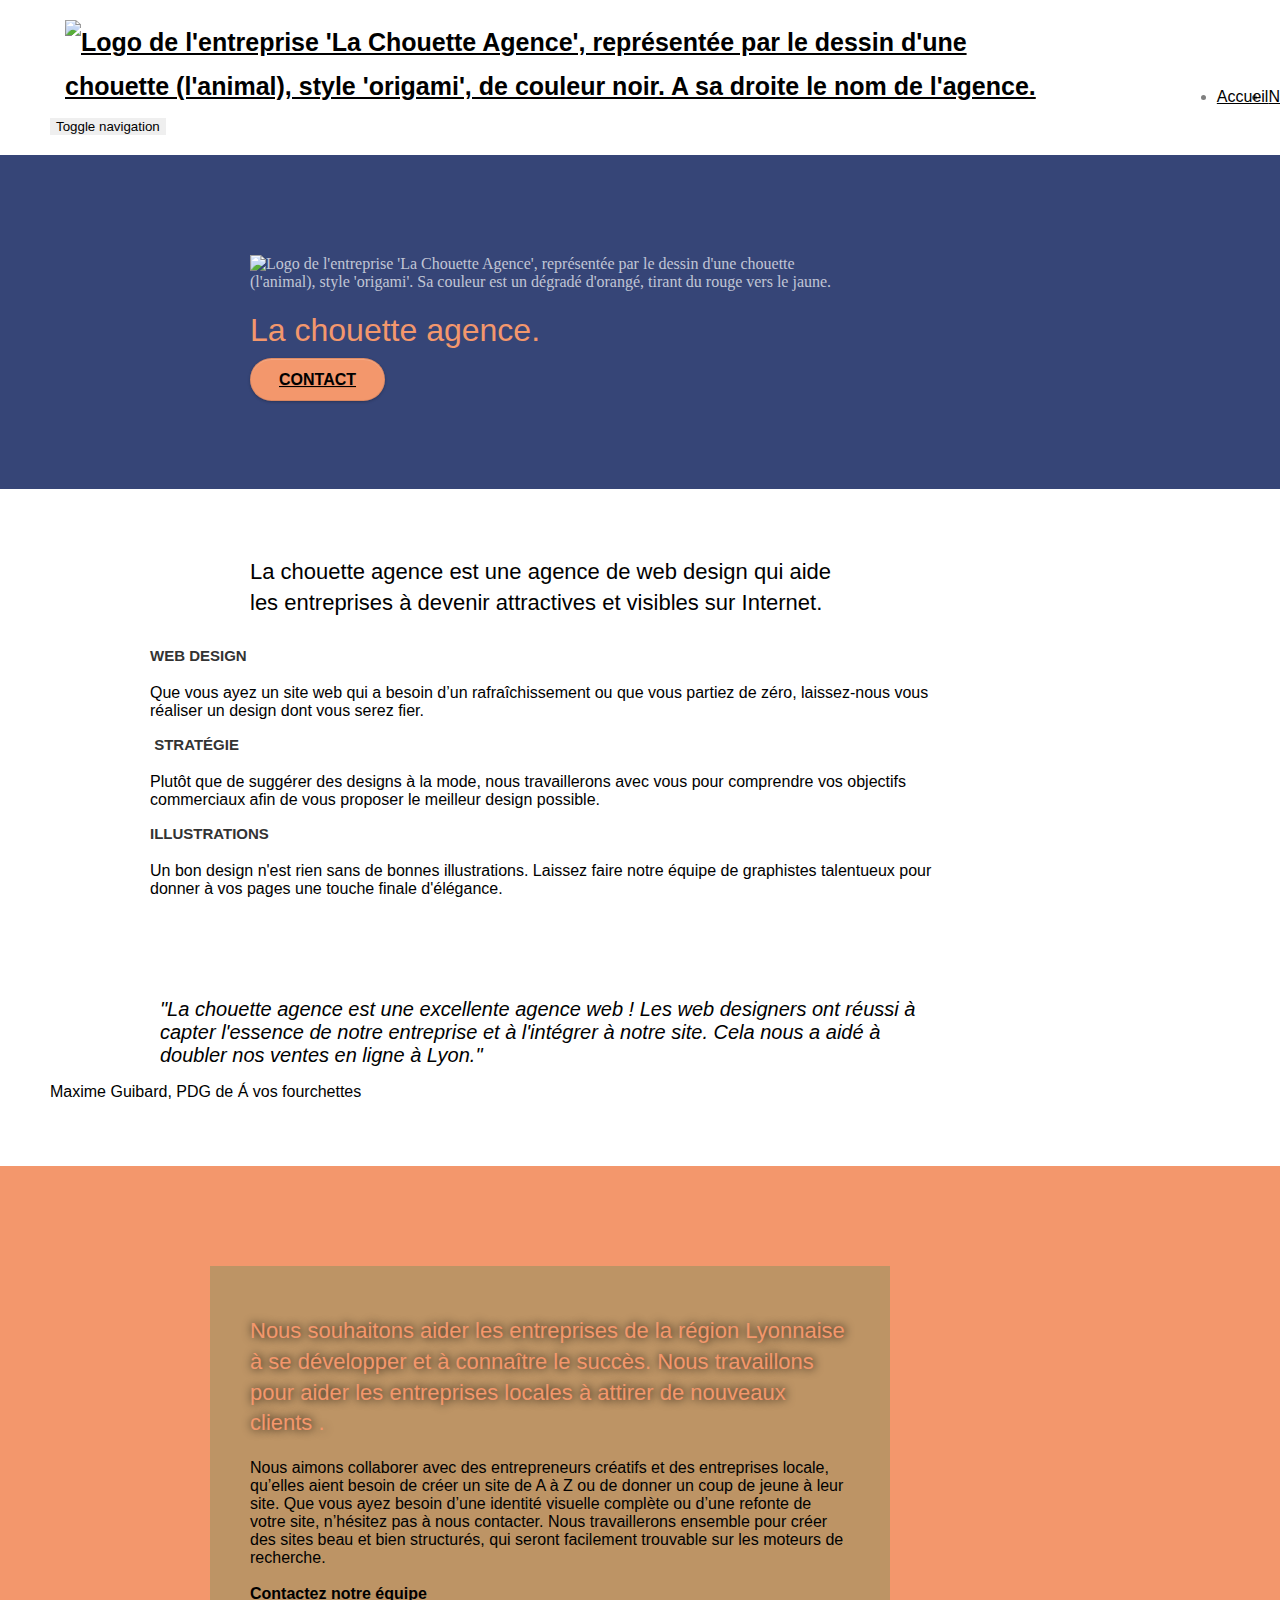
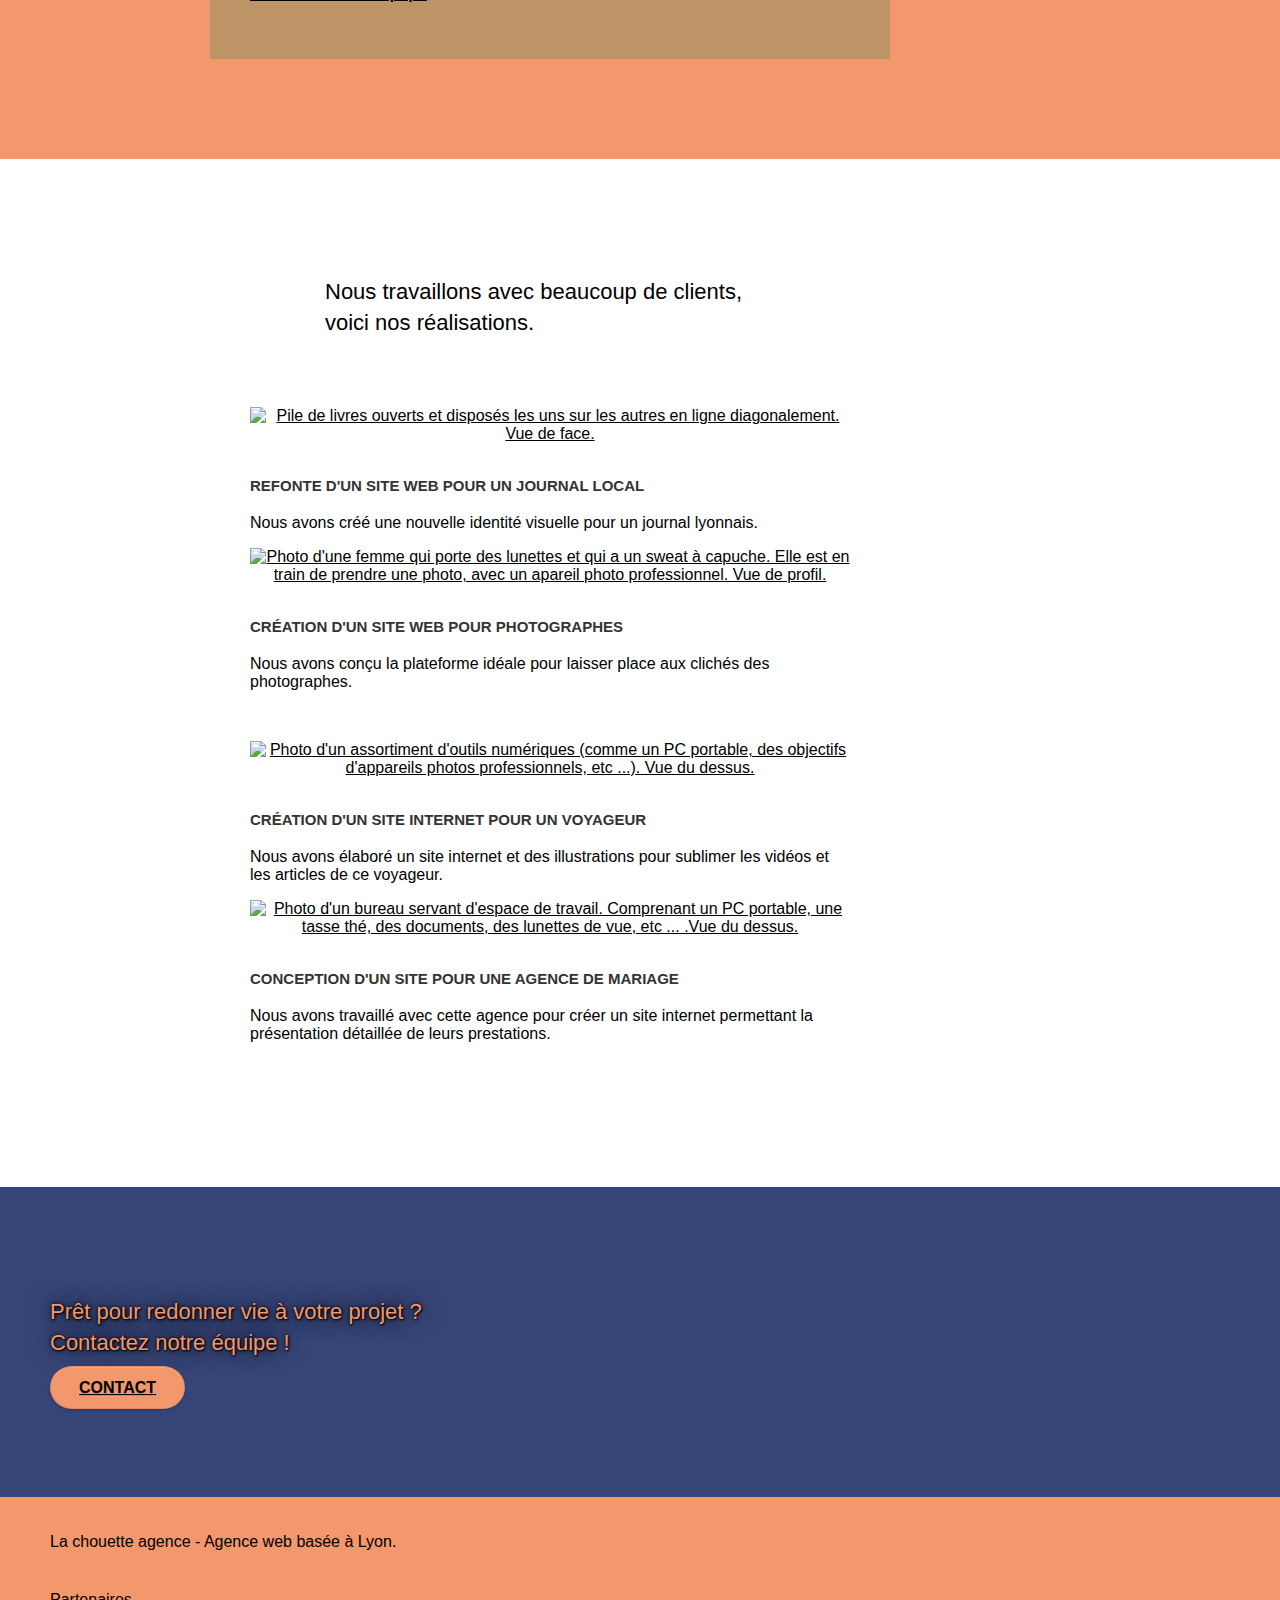
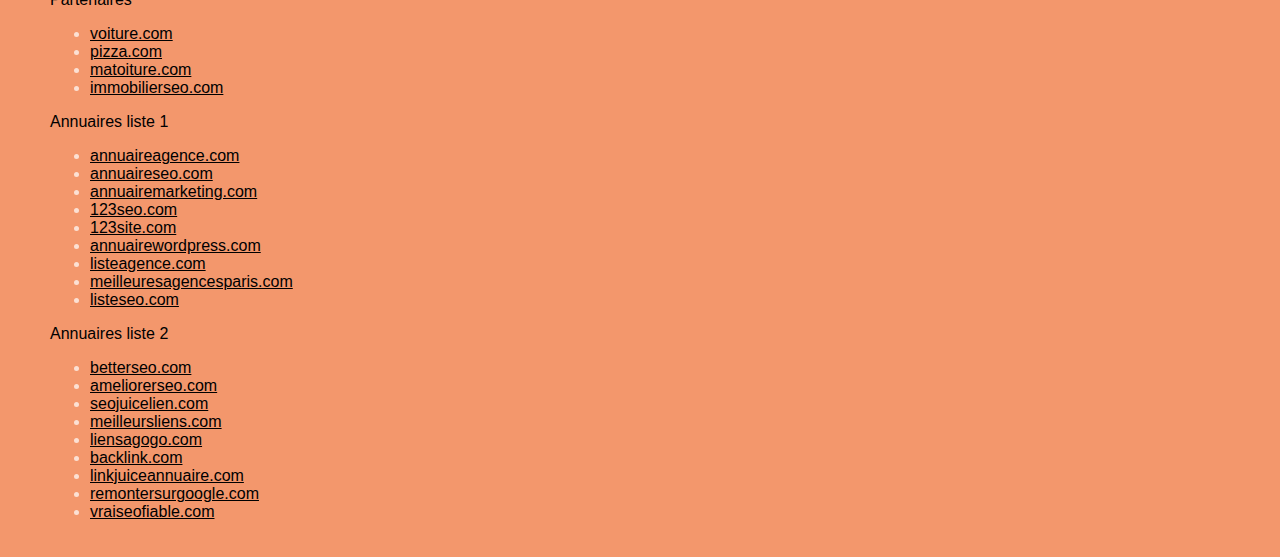
==== index.html @ b1de0eb8 "Modifications apportées au 'BODY' (suite 2)" ====
<!doctype html>
<html lang="fr" prefix="og: https://ogp.me/ns#">
<!-- Langue : Français / Activation des 'Open Graph' -->

<head>
	<meta charset="utf-8">

	<!-- Open Graph -->
	<meta property="og:title" content="La Chouette Agence">
	<meta property="og:type" content="website">
	<meta property="og:URL" content="#">
	<meta property="og:image" content="#">
	<meta property="og:description"
		content="La chouette agence est une agence de Web design qui vient en aide aux entreprises qui souhaitent améliorer leur atractivité et leur visibilité sur Internet.">

	<meta name="viewport" content="width=device-width, initial-scale=1.0, viewport-fit=cover">

	<!-- Robots Google - mode : crawl active -->
	<meta name="robots" content="follow">

	<!-- Favicon -->
	<link rel="shortcut icon" type="image/png" href="favicon.png">

	<link rel="stylesheet" type="text/css" href="./css/bootstrap.css">
	<link rel="stylesheet" type="text/css" href="style.css">
	<link rel="stylesheet" type="text/css" href="./css/font-awesome.css">
	<link rel="stylesheet" type="text/css" href="./css/et-line.css">

	<script src="./js/jquery-2.1.0.js"></script>
	<script src="./js/bootstrap.js"></script>
	<script src="./js/blocs.js"></script>
	<script src="./js/jquery.touchSwipe.js" defer></script>
	<script src="./js/gmaps.js"></script>

	<title>Accueil</title>

	<!-- Analytics -->

	<!-- Analytics END -->
</head>

<body>
	<header>
		<!-- bloc-0 -->
		<div class="bloc bgc-white l-bloc " id="bloc-0">
			<div class="container bloc-sm">
				<!-- Navbar -->
				<nav class="navbar row">
					<div class="navbar-header">
						<a class="navbar-brand" href="index.html"><img src="img/la-chouette-agence.png"
								alt="Logo de l'entreprise 'La Chouette Agence', représentée par le dessin d'une chouette (l'animal), style 'origami', de couleur noir. A sa droite le nom de l'agence."></a>
						<!-- Menu burger -->
						<button id="nav-toggle" type="button" class="ui-navbar-toggle navbar-toggle"
							data-toggle="collapse" data-target=".navbar-1">
							<span class="sr-only">Toggle navigation</span><span class="icon-bar"></span><span
								class="icon-bar"></span><span class="icon-bar"></span>
						</button>
					</div>
					<div class="collapse navbar-collapse navbar-1 special-dropdown-nav">
						<ul class="site-navigation nav navbar-nav">
							<li>
								<a href="index.html">Accueil</a>
							</li>
							<li>
								<a href="page2.html">Nous contacter</a>
							</li>
						</ul>
					</div>
				</nav>
			</div>
		</div>
		<!-- bloc-0 END -->
	</header>

	<!-- Principal conteneur -->
	<main class="page-container">
		<!-- bloc-1-presentation -->
		<section class="bloc bgc-dark-slate-blue bg-banniere d-bloc bg-t-edge bloc-bg-texture texture-paper b-parallax"
			id="bloc-1-hero">
			<div class="container bloc-lg">
				<div class="row tight-width-whitespace">
					<div class="col-sm-12">
						<img src="img/logo.png" class="center-block image-resize-mode" width="100"
							alt="Logo de l'entreprise 'La Chouette Agence', représentée par le dessin d'une chouette (l'animal), style 'origami'. Sa couleur est un dégradé d'orangé, tirant du rouge vers le jaune.">
						<h1 class="text-center hero-bloc-text tc-white ">
							La chouette agence.
						</h1>
						<div class="text-center">
							<a href="page2.html" class="btn btn-lg btn-clean btn-rd cta-hero btn-atomic-tangerine"
								id="cta-hero">Contact</a>
						</div>
					</div>
				</div>
			</div>
		</section>
		<!-- bloc-1-presentation END -->

		<!-- bloc-2-services -->
		<section class="bloc bgc-white l-bloc" id="bloc-2-services">
			<div class="container bloc-md">
				<div class="row">
					<div class="col-sm-12 text-center bloc2Services">
						<h2>La chouette agence est une agence de web design qui aide les entreprises à devenir
							attractives et visibles sur Internet.</h2>
					</div>
				</div>
				<div class="row voffset-lg med-width-whitespace">
					<div class="col-sm-4">
						<div class="text-center">
							<span class="et-icon-browser sm-shadow icon-dark-slate-blue icons icon-lg"></span>
						</div>
						<h3 class="mg-md text-center">
							Web design
						</h3>
						<p class="text-center ">
							Que vous ayez un site web qui a besoin d&rsquo;un rafraîchissement ou que vous partiez de
							zéro, laissez-nous vous réaliser un design dont vous serez fier.
						</p>
					</div>
					<div class="col-sm-4">
						<div class="text-center">
							<span class="et-icon-presentation sm-shadow icon-dark-slate-blue icons icon-lg"></span>
						</div>
						<h3 class="mg-md text-center">
							&nbsp;Stratégie
						</h3>
						<p class="text-center ">
							Plutôt que de suggérer des designs à la mode, nous travaillerons avec vous pour comprendre
							vos objectifs commerciaux afin de vous proposer le meilleur design possible.<br>
						</p>
					</div>
					<div class="col-sm-4">
						<div class="text-center">
							<span class="et-icon-edit sm-shadow icon-dark-slate-blue icons icon-lg"></span>
						</div>
						<h3 class="mg-md text-center">
							Illustrations
						</h3>
						<p class="text-center ">
							Un bon design n'est rien sans de bonnes illustrations. Laissez faire notre équipe de
							graphistes talentueux pour donner à vos pages une touche finale d'élégance.
						</p>
					</div>
				</div>
				<div class="row voffset-lg voffset">
					<div class="col-xs-12 col-md-8 col-md-offset-2 text-center bloc2Services_Citation">
						<p class="citation">"La chouette agence est une excellente agence web ! Les web designers ont
							réussi à capter l'essence de notre entreprise et à l'intégrer à notre site. Cela nous a aidé
							à doubler nos ventes en ligne à Lyon."</p>
						<p>Maxime Guibard, PDG de &Aacute; vos fourchettes</p>
					</div>
				</div>
			</div>
		</section>
		<!-- bloc-2-services END -->

		<!-- bloc-3-what-i-do -->
		<section
			class="bloc tc-white bgc-atomic-tangerine bg-presentation d-bloc bloc-bg-texture texture-paper b-parallax"
			id="bloc-3-what-i-do">
			<div class="container bloc-lg">
				<div class="row tight-width-whitespace black-background">
					<div class="col-sm-12 bloc3WID">
						<h2 class="mg-md text-center tc-white">
							Nous souhaitons aider les entreprises de la région Lyonnaise à se développer et à connaître
							le succès. Nous travaillons pour aider les entreprises locales à attirer de nouveaux clients
							.<br>
						</h2>
						<p class="text-center black">
							Nous aimons collaborer avec des entrepreneurs créatifs et des entreprises locale, qu’elles
							aient besoin de créer un site de A à Z ou de donner un coup de jeune à leur site. Que vous
							ayez besoin d’une identité visuelle complète ou d’une refonte de votre site, n’hésitez pas à
							nous contacter. Nous travaillerons ensemble pour créer des sites beau et bien structurés,
							qui seront facilement trouvable sur les moteurs de recherche. <br><br><a
								class="black bold-link" href="page2.html">Contactez notre équipe</a><br>
						</p>
					</div>
				</div>
			</div>
		</section>
		<!-- bloc-3-what-i-do END -->

		<!-- bloc-4-portfolio -->
		<section class="bloc bgc-white bg-lines-h2-bg bg-repeat l-bloc" id="bloc-4-portfolio">
			<div class="container bloc-lg">
				<div class="row">
					<div class="col-sm-12 text-center bloc4Portfolio">
						<h2>Nous travaillons avec beaucoup de clients, voici nos réalisations.</h2>
					</div>
				</div>
				<div class="row tight-width-whitespace portfolio-row">
					<div class="col-sm-6">
						<a href="#" data-lightbox="img/1.jpg" data-gallery-id="gallery-1"
							data-caption="Refonte d'un site web pour un journal local" data-frame="snapshot-lb"><img
								src="img/1.jpg"
								alt="Pile de livres ouverts et disposés les uns sur les autres en ligne diagonalement. Vue de face."
								class="img-responsive portfolio-thumb"></a>
						<h3 class="mg-md text-center">
							Refonte d'un site web pour un journal local
						</h3>
						<p class="text-center">
							Nous avons créé une nouvelle identité visuelle pour un journal lyonnais.
						</p>
					</div>
					<div class="col-sm-6">
						<a href="#" data-lightbox="img/2.jpg" data-gallery-id="gallery-1"
							data-caption="Création d'un site web pour photographes" data-frame="snapshot-lb"><img
								src="img/2.jpg" class="img-responsive portfolio-thumb"
								alt="Photo d'une femme qui porte des lunettes et qui a un sweat à capuche. Elle est en train de prendre une photo, avec un apareil photo professionnel. Vue de profil."></a>
						<h3 class="mg-md text-center">
							Création d'un site web pour photographes
						</h3>
						<p class="text-center">
							Nous avons conçu la plateforme idéale pour laisser place aux clichés des photographes.
						</p>
					</div>
				</div>
				<div class="row tight-width-whitespace portfolio-row">
					<div class="col-sm-6">
						<a href="#" data-lightbox="img/3.bmp" data-gallery-id="gallery-1"
							data-caption="Création d'un site internet pour un voyageur" data-frame="snapshot-lb"><img
								src="img/3.bmp" class="img-responsive portfolio-thumb"
								alt="Photo d'un assortiment d'outils numériques (comme un PC portable, des objectifs d'appareils photos professionnels, etc ...). Vue du dessus."></a>
						<h3 class="mg-md text-center">
							Création d'un site internet pour un voyageur
						</h3>
						<p class="text-center">
							Nous avons élaboré un site internet et des illustrations pour sublimer les vidéos et les
							articles de ce voyageur.
						</p>
					</div>
					<div class="col-sm-6">
						<a href="#" data-lightbox="img/4.bmp" data-gallery-id="gallery-1"
							data-caption="Conception d'un site pour une agence de mariage" data-frame="snapshot-lb"><img
								src="img/4.bmp" class="img-responsive portfolio-thumb"
								alt="Photo d'un bureau servant d'espace de travail. Comprenant un PC portable, une tasse thé, des documents, des lunettes de vue, etc ... .Vue du dessus."></a>
						<h3 class="mg-md text-center">
							Conception d'un site pour une agence de mariage
						</h3>
						<p class="text-center">
							Nous avons travaillé avec cette agence pour créer un site internet permettant la
							présentation détaillée de leurs prestations.
						</p>
					</div>
				</div>
			</div>
		</section>
		<!-- bloc-4-portfolio END -->

		<!-- bloc-5-cta -->
		<section class="bloc bgc-dark-slate-blue bg-banniere d-bloc bloc-bg-texture texture-paper" id="bloc-5-cta">
			<div class="container bloc-lg">
				<div class="row bloc5CTA">
					<h2 class="mg-md text-center tc-white">
						Prêt pour redonner vie à votre projet ?<br>Contactez notre équipe !
					</h2>
					<div class="col-sm-12 text-center">
						<a href="page2.html"
							class="btn btn-atomic-tangerine btn-clean btn-rd btn-lg cta-hero">Contact</a>
					</div>
				</div>
			</div>
		</section>
		<!-- bloc-5-cta END -->

		<!-- ScrollToTop Button -->
		<a class="bloc-button btn btn-d scrollToTop" onclick="scrollToTarget('1')"><span
				class="fa fa-chevron-up"></span></a>
		<!-- ScrollToTop Button END-->

	</main>
	<!-- Principal conteneur END -->

	<!-- Footer - bloc-8 -->
	<footer class="bloc bgc-atomic-tangerine d-bloc" id="bloc-8">
		<div class="container bloc-sm">
			<div class="row">
				<div class="col-sm-12">
					<p class="text-center black">
						La chouette agence - Agence web basée à Lyon.<br>
					</p>
					<div class="row row-no-gutters social">
						<div class="col-sm-3">
							<div class="text-center iconSocial">
								<a class="social" href="#"><span class="fa fa-twitter icon-md"></span></a>
							</div>
						</div>
						<div class="col-sm-3">
							<div class="text-center iconSocial">
								<a class="social" href="#"><span class="fa fa-facebook icon-md"></span></a>
							</div>
						</div>
						<div class="col-sm-3">
							<div class="text-center iconSocial">
								<a class="social" href="#"><span class="fa fa-dribbble icon-md"></span></a>
							</div>
						</div>
						<div class="col-sm-3">
							<div class="text-center iconSocial">
								<a class="social" href="#"><span class="fa fa-instagram icon-md"></span></a>
							</div>
						</div>
					</div>
					<div class="row">
						<div class="col-sm-4">
							<p>Partenaires</p>
							<ul>
								<li><a href="#">voiture.com</a></li>
								<li><a href="#">pizza.com</a></li>
								<li><a href="#">matoiture.com</a></li>
								<li><a href="#">immobilierseo.com</a></li>
							</ul>
						</div>
						<div class="col-sm-4">
							<p>Annuaires liste 1</p>
							<ul>
								<li><a href="#">annuaireagence.com</a></li>
								<li><a href="#">annuaireseo.com</a></li>
								<li><a href="#">annuairemarketing.com</a></li>
								<li><a href="#">123seo.com</a></li>
								<li><a href="#">123site.com</a></li>
								<li><a href="#">annuairewordpress.com</a></li>
								<li><a href="#">listeagence.com</a></li>
								<li><a href="#">meilleuresagencesparis.com</a></li>
								<li><a href="#">listeseo.com</a></li>
							</ul>
						</div>
						<div class="col-sm-4">
							<p>Annuaires liste 2</p>
							<ul>
								<li><a href="#">betterseo.com</a></li>
								<li><a href="#">ameliorerseo.com</a></li>
								<li><a href="#">seojuicelien.com</a></li>
								<li><a href="#">meilleursliens.com</a></li>
								<li><a href="#">liensagogo.com</a></li>
								<li><a href="#">backlink.com</a></li>
								<li><a href="#">linkjuiceannuaire.com</a></li>
								<li><a href="#">remontersurgoogle.com</a></li>
								<li><a href="#">vraiseofiable.com</a></li>
							</ul>
						</div>
					</div>
				</div>
			</div>
		</div>
	</footer>
	<!-- Footer - bloc-8 END -->
</body>

</html>
---- style.css ----
body {
  margin: 0;
  padding: 0;
  background: #fff;
  overflow-x: hidden;
  -webkit-font-smoothing: antialiased;
  -moz-osx-font-smoothing: grayscale;
}

a,
button {
  transition: all 0.3s ease-in-out;
  outline: none !important;
}

a:hover {
  text-decoration: none;
  cursor: pointer;
}

#page-loading-blocs-notifaction {
  position: fixed;
  top: 0;
  bottom: 0;
  width: 100%;
  z-index: 100000;
  background: #ffffff url("img/pageload-spinner.gif") no-repeat center center;
}

.bloc {
  width: 100%;
  clear: both;
  background: 50% 50% no-repeat;
  padding: 0 50px;
  -webkit-background-size: cover;
  -moz-background-size: cover;
  -o-background-size: cover;
  background-size: cover;
  position: relative;
}

.bloc .container {
  padding-left: 0;
  padding-right: 0;
}

.bloc-lg {
  padding: 100px 50px;
}

.bloc-md {
  padding: 50px;
}

.bloc-sm {
  padding: 20px 50px;
}

.bg-center,
.bg-l-edge,
.bg-r-edge,
.bg-t-edge,
.bg-b-edge,
.bg-tl-edge,
.bg-bl-edge,
.bg-tr-edge,
.bg-br-edge,
.bg-repeat {
  -webkit-background-size: auto !important;
  -moz-background-size: auto !important;
  -o-background-size: auto !important;
  background-size: auto !important;
}

.bg-repeat {
  background: repeat;
}

.bg-t-edge {
  background: top no-repeat;
}

.bloc-bg-texture::before {
  content: "";
  background-size: 2px 2px;
  position: absolute;
  top: 0;
  bottom: 0;
  left: 0;
  right: 0;
}

.texture-paper::before {
  background: url("img/texture-paper.png");
  background-size: 280px 280px;
}

.b-parallax {
  background-attachment: fixed;
}

.d-bloc {
  color: rgba(255, 255, 255, 0.7);
}

.d-bloc button:hover {
  color: rgba(255, 255, 255, 0.9);
}

.d-bloc .icon-round,
.d-bloc .icon-square,
.d-bloc .icon-rounded,
.d-bloc .icon-semi-rounded-a,
.d-bloc .icon-semi-rounded-b {
  border-color: rgba(255, 255, 255, 0.9);
}

.d-bloc .divider-h span {
  border-color: rgba(255, 255, 255, 0.2);
}

.d-bloc .a-btn,
.d-bloc .navbar a,
.d-bloc .navbar-brand,
.d-bloc a .icon-sm,
.d-bloc a .icon-md,
.d-bloc a .icon-lg,
.d-bloc a .icon-xl,
.d-bloc h1 a,
.d-bloc h2 a,
.d-bloc h3 a,
.d-bloc h4 a,
.d-bloc h5 a,
.d-bloc h6 a,
.d-bloc p a {
  color: rgba(255, 255, 255, 0.6);
}

.d-bloc .a-btn:hover,
.d-bloc .navbar a:hover,
.d-bloc .navbar-brand:hover,
.d-bloc a:hover .icon-sm,
.d-bloc a:hover .icon-md,
.d-bloc a:hover .icon-lg,
.d-bloc a:hover .icon-xl,
.d-bloc h1 a:hover,
.d-bloc h2 a:hover,
.d-bloc h3 a:hover,
.d-bloc h4 a:hover,
.d-bloc h5 a:hover,
.d-bloc h6 a:hover,
.d-bloc p a:hover {
  color: rgba(255, 255, 255, 1);
}

.d-bloc .navbar-toggle .icon-bar {
  background: rgba(255, 255, 255, 1);
}

.d-bloc .btn-wire,
.d-bloc .btn-wire:hover {
  color: rgba(255, 255, 255, 1);
  border-color: rgba(255, 255, 255, 1);
}

.d-bloc .panel {
  color: rgba(0, 0, 0, 0.5);
}

.d-bloc .panel button:hover {
  color: rgba(0, 0, 0, 0.7);
}

.d-bloc .panel icon {
  border-color: rgba(0, 0, 0, 0.7);
}

.d-bloc .panel .divider-h span {
  border-color: rgba(0, 0, 0, 0.1);
}

.d-bloc .panel .a-btn {
  color: rgba(0, 0, 0, 0.6);
}

.d-bloc .panel .a-btn:hover {
  color: rgba(0, 0, 0, 1);
}

.d-bloc .panel .btn-wire,
.d-bloc .panel .btn-wire:hover {
  color: rgba(0, 0, 0, 0.7);
  border-color: rgba(0, 0, 0, 0.3);
}

.d-bloc .panel,
.l-bloc {
  color: rgba(0, 0, 0, 0.5);
}

.d-bloc .panel button:hover,
.l-bloc button:hover {
  color: rgba(0, 0, 0, 0.7);
}

.l-bloc .icon-round,
.l-bloc .icon-square,
.l-bloc .icon-rounded,
.l-bloc .icon-semi-rounded-a,
.l-bloc .icon-semi-rounded-b {
  border-color: rgba(0, 0, 0, 0.7);
}

.d-bloc .panel .divider-h span,
.l-bloc .divider-h span {
  border-color: rgba(0, 0, 0, 0.1);
}

.d-bloc .panel .a-btn,
.l-bloc .a-btn,
.l-bloc .navbar a,
.l-bloc .navbar-brand,
.l-bloc a .icon-sm,
.l-bloc a .icon-md,
.l-bloc a .icon-lg,
.l-bloc a .icon-xl,
.l-bloc h1 a,
.l-bloc h2 a,
.l-bloc h3 a,
.l-bloc h4 a,
.l-bloc h5 a,
.l-bloc h6 a,
.l-bloc p a {
  color: rgba(0, 0, 0, 0.6);
}

.d-bloc .panel .a-btn:hover,
.l-bloc .a-btn:hover,
.l-bloc .navbar a:hover,
.l-bloc .navbar-brand:hover,
.l-bloc a:hover .icon-sm,
.l-bloc a:hover .icon-md,
.l-bloc a:hover .icon-lg,
.l-bloc a:hover .icon-xl,
.l-bloc h1 a:hover,
.l-bloc h2 a:hover,
.l-bloc h3 a:hover,
.l-bloc h4 a:hover,
.l-bloc h5 a:hover,
.l-bloc h6 a:hover,
.l-bloc p a:hover {
  color: rgba(0, 0, 0, 1);
}

.l-bloc .navbar-toggle .icon-bar {
  color: rgba(0, 0, 0, 0.6);
}

.d-bloc .panel .btn-wire,
.d-bloc .panel .btn-wire:hover,
.l-bloc .btn-wire,
.l-bloc .btn-wire:hover {
  color: rgba(0, 0, 0, 0.7);
  border-color: rgba(0, 0, 0, 0.3);
}

.voffset {
  margin-top: 30px;
}

.voffset-lg {
  margin-top: 80px;
}

.row-no-gutters {
  margin-right: 0;
  margin-left: 0;
}

.row.row-no-gutters > [class^="col-"],
.row.row-no-gutters > [class*=" col-"] {
  padding-right: 0;
  padding-left: 0;
}

#bloc-1-hero h1 {
  font-size: 32px;
}

.navbar {
  margin-bottom: 0;
  z-index: 1;
}

.navbar-brand {
  height: auto;
  padding: 3px 15px;
  font-size: 25px;
  font-weight: normal;
  font-weight: 600;
  line-height: 44px;
}

.navbar-brand img {
  height: 40px;
  max-height: 200px;
  margin: 0 5px 0 0;
  display: inline;
}

.navbar-brand img[src$="svg"] {
  min-width: 100px;
}

.nav-center .navbar-brand img {
  margin: 0;
}

.navbar .nav {
  padding-top: 2px;
  margin-right: -16px;
  float: right;
  z-index: 1;
}

.nav > li {
  float: left;
  margin-top: 4px;
  font-size: 16px;
}

.navbar-nav .open .dropdown-menu > li > a {
  text-align: inherit;
}

.nav > li a:hover,
.nav > li a:focus {
  background: transparent;
}

.navbar-toggle {
  margin: 10px 10px 0 0;
  border: 0px;
}

.navbar-toggle:hover {
  background: transparent !important;
}

.navbar-toggle .icon-bar {
  background-color: rgba(0, 0, 0, 0.5);
  width: 26px;
}

.nav-invert .navbar .nav {
  float: left;
}

.nav-invert .navbar-header,
.nav-invert .navbar-brand {
  float: right;
  position: relative;
  z-index: 2;
}

@media (min-width: 768px) {
  .site-navigation {
    position: absolute;
    top: 50%;
    right: 20px;
    transform: translate(0, -50%);
    -webkit-transform: translateY(-50%);
  }
  .nav > li .dropdown-menu a,
  .nav > li .dropdown-menu a:hover {
    color: #484848;
  }
  .nav-invert .site-navigation {
    left: 0;
    right: 0;
  }
  .nav-center {
    text-align: center;
  }
  .nav-center .navbar-header {
    width: 100%;
  }
  .nav-center .navbar-header,
  .nav-center .navbar-brand,
  .nav-center .nav > li {
    float: none;
    display: inline-block;
  }
  .nav-center .site-navigation {
    position: relative;
    width: 100%;
    right: 0;
    margin-right: 0px;
    margin-top: 20px;
  }
  .nav-center.mini-nav .navbar-toggle {
    float: none;
    margin: 10px auto 0;
  }
}

.nav > li > .dropdown a {
  background: none !important;
  display: block;
  padding: 14px 15px;
}

nav .caret {
  margin: 0 5px;
}

.dropdown-menu .dropdown-menu {
  top: -8px;
  left: 100%;
}

.dropdown-menu .dropmenu-flow-right {
  top: 100%;
  left: 0;
  margin-left: -1px;
  border-top-left-radius: 0;
  border-top-right-radius: 0;
}

.dropdown-menu .dropdown span {
  border: 4px solid black;
  border-top-color: transparent;
  border-right-color: transparent;
  border-bottom-color: transparent;
  margin: 6px -5px 0 0 !important;
  float: right;
}

.mg-md {
  margin-top: 10px;
  margin-bottom: 20px;
}

.mg-lg {
  margin-top: 10px;
  margin-bottom: 40px;
}

.btn {
  margin: 0 5px 5px 0;
}

.btn.pull-right {
  margin: 0 0 5px 5px;
}

.btn-d,
.btn-d:hover,
.btn-d:focus {
  color: #fff;
  background: rgba(0, 0, 0, 0.3);
}

button {
  outline: none !important;
}

.btn-rd {
  border-radius: 40px;
}

.btn-clean {
  border: 1px solid rgba(0, 0, 0, 0.08);
  border-bottom-color: rgba(0, 0, 0, 0.1);
  text-shadow: 0 1px 0 rgba(0, 0, 1, 0.1);
  box-shadow: 0 1px 3px rgba(0, 0, 1, 0.25),
    inset 0 1px 0 0 rgba(255, 255, 255, 0.15);
}

.icon-md {
  font-size: 30px !important;
}

.icon-lg {
  font-size: 60px !important;
}

.sm-shadow {
  text-shadow: 0 1px 2px rgba(0, 0, 0, 0.3);
}

.panel-sq,
.panel-sq .panel-heading,
.panel-sq .panel-footer {
  border-radius: 0;
}

.panel-rd {
  border-radius: 30px;
}

.panel-rd .panel-heading {
  border-radius: 29px 29px 0 0;
}

.panel-rd .panel-footer {
  border-radius: 0 0 29px 29px;
}

.form-control {
  border-color: rgba(0, 0, 0, 0.1);
  box-shadow: none;
}

.scrollToTop {
  width: 40px;
  height: 40px;
  position: fixed;
  bottom: 20px;
  right: 20px;
  opacity: 0;
  z-index: 500;
  transition: all 0.3s ease-in-out;
}

.scrollToTop span {
  margin-top: 6px;
}

.showScrollTop {
  font-size: 14px;
  opacity: 1;
}

a[data-lightbox] {
  position: relative;
  display: block;
  text-align: center;
}

a[data-lightbox]:hover::before {
  content: "+";
  font-family: "HelveticaNeue-Light", "Helvetica Neue Light", "Helvetica Neue",
    Helvetica, Arial;
  font-size: 32px;
  width: 50px;
  height: 50px;
  margin-left: -25px;
  border-radius: 50%;
  background: rgba(0, 0, 0, 0.6);
  color: #fff;
  font-weight: 100;
  z-index: 1;
  position: absolute;
  top: 50%;
  transform: translateY(-50%);
  -webkit-transform: translateY(-50%);
}

a[data-lightbox]:hover img {
  opacity: 0.6;
  -webkit-animation-fill-mode: none;
  animation-fill-mode: none;
}

#lightbox-modal {
  display: flex;
  align-items: center;
}

#lightbox-modal .modal-dialog {
  width: 90%;
  max-width: 900px;
  margin: 0 auto 0;
}

#lightbox-modal .modal-dialog img {
  max-height: 90vh;
  margin: 0 auto;
}

.lightbox-caption {
  padding: 20px;
  color: #fff;
  background: rgba(0, 0, 0, 0.5);
  position: absolute;
  left: 15px;
  right: 15px;
  bottom: 5px;
}

.close-lightbox {
  color: #fff;
  font-size: 30px;
  position: absolute;
  top: 20px;
  right: 20px;
  z-index: 20;
  background: rgba(0, 0, 0, 0.5);
  border: none;
  line-height: 30px;
  padding: 0 9px 5px;
  opacity: 0.3;
}

.close-lightbox:hover,
.next-lightbox:hover,
.prev-lightbox:hover {
  opacity: 1;
  color: #fff;
}

.next-lightbox,
.prev-lightbox {
  font-size: 20px;
  color: rgba(255, 255, 255, 0.9);
  background: rgba(0, 0, 0, 0.5);
  transition: all 0.2s ease-in-out;
  position: absolute;
  top: 45%;
  z-index: 1;
  opacity: 0.4;
}

.next-lightbox {
  padding: 6px 8px 1px 13px;
  right: 25px;
}

.prev-lightbox {
  padding: 6px 13px 1px 10px;
  left: 25px;
}

.snapshot-lb .modal-body {
  padding-bottom: 45px;
}

.snapshot-lb .lightbox-caption {
  padding: 0;
  color: rgba(0, 0, 0, 0.5);
  background: none;
}

h1,
h2,
h3,
h4,
h5,
h6,
p,
label,
.btn,
a {
  font-family: "helvetica";
  font-weight: 400;
  /* Modifications apportées au 'CSS' */
  color: black !important;
  /* Fin des modifications apportées au 'CSS' */
}

.container {
  max-width: 1000px;
}

.hero-bloc-text {
  font-size: 38px;
}

.hero-bloc-text-sub {
  font-size: 36px;
}

.statement-bloc-text {
  line-height: 26px;
  font-style: italic;
  font-size: 20px;
  text-align: center;
  font-weight: lighter;
  max-width: 520px;
  margin: auto auto auto auto;
}

/* Modifications apportées au CSS */

/* 
p {
    font-size: 11px;
}
*/

/* Fin des modifications apportées au CSS */

.tight-width-whitespace {
  max-width: 600px;
  margin: auto auto auto auto;
}

/* Modifications apportées au CSS */

h1 {
  font-size: 20px;
}

.introContact > h1,
.introContact > p,
.introContact > h2 {
  color: white !important;
}

.introContact > h2 {
  font-size: 14px;
  text-align: center;
  margin-top: 1px;
  margin-bottom: 0;
}

/* Fin des modifications apportées au CSS */

.cta-hero {
  margin-top: 22px;
  color: #ffffff !important;
  text-transform: uppercase;
  padding: 12px 28px 12px 28px;
  font-size: 16px;
  font-weight: 700;
}

/* Modifications apportées au CSS */

.iconSocial {
  margin-bottom: 40px;
}

/* Fin des modifications apportées au CSS */

.social {
  max-width: 400px;
  margin: auto auto auto auto;
}

/* Modifications apportées au CSS */

.bloc2Services {
  display: flex;
  justify-content: center;
}

.bloc2Services > h2 {
  font-size: 22px;
  line-height: 1.4em;
  width: 60%;
}

.bloc2Services_Citation {
  display: flex;
  flex-direction: column;
}

.bloc2Services_Citation > .citation {
  font-size: 20px;
  font-style: italic;
  width: 78%;
  align-self: center;
  margin-bottom: 0;
}

.bloc2Services_Citation > p {
  margin-bottom: 15px;
}

.bloc3WID > h2 {
  text-shadow: black 1px 0 10px;
}

.bloc4Portfolio {
  display: flex;
  justify-content: center;
}

.bloc4Portfolio > h2 {
  font-size: 22px;
  line-height: 1.4em;
  width: 45%;
}

.bloc5CTA > h2 {
  text-shadow: 1px 1px 2px black, 0 0 1em black, 0 0 0.2em black;
}

/* Fin des modifications apportées au CSS */

h2 {
  font-size: 22px;
  line-height: 1.4em;
}

h3 {
  font-size: 15px;
  text-transform: uppercase;
  font-weight: 700;
  color: #333333 !important;
}

.med-width-whitespace {
  max-width: 800px;
  margin: auto auto auto auto;
  box-shadow: 0px 0px 0px #000000;
}

h1 {
  color: #333333 !important;
}

h4 {
  color: #333333 !important;
}

.icons {
  margin-bottom: 14px;
  margin-top: 24px;
}

/* Modifications apportées au 'CSS' */

.black {
  color: black !important;
}

.black > a:hover {
  text-shadow: white 1px 0 10px;
}

/* Fin des modifications apportées au 'CSS' */

.white {
  color: #ffffff !important;
}

.portfolio-thumb {
  margin-bottom: 24px;
}

.portfolio-row {
  margin-bottom: 44px;
  margin-top: 50px;
}

.avatar {
  box-shadow: 0px 4px 9px rgba(0, 0, 0, 0.3);
}

.black-background {
  background-color: rgba(165, 147, 99, 0.7);
  padding: 40px 40px 40px 40px;
}

.bold-link {
  font-weight: 900;
  text-decoration: underline !important;
}

.bgc-white {
  background-color: #ffffff;
}

.bgc-dark-slate-blue {
  background-color: #364577;
}

.bgc-atomic-tangerine {
  background-color: #f3976c;
}

.tc-white {
  color: #f3976c !important;
}

.btn-atomic-tangerine {
  background: #f3976c;
  /* Modifications apportées au 'CSS' */
  color: black !important;
  /* Fin des modifications apportées au 'CSS' */
  height: 48px;
}

.btn-atomic-tangerine:hover {
  background: #c27956 !important;
  /* Modifications apportées au 'CSS' */
  color: black !important;
  /* Fin des modifications apportées au 'CSS' */
}

/* Modifications apportées au 'CSS' */

/*
.ltc-white {
  color: #ffffff !important;
}

.ltc-white:hover {
  color: #cccccc !important;
}
*/

/* Fin des modifications apportées au 'CSS' */

.ltc-atomic-tangerine {
  color: #f3976c !important;
}

.ltc-atomic-tangerine:hover {
  color: #c27956 !important;
}

.icon-dark-slate-blue {
  color: #364577 !important;
  border-color: #364577 !important;
}

.bg-dots-bg {
  background-image: url("img/dots-bg.png");
}

.bg-lines-h2-bg {
  background-image: url("img/lines-h2-bg.png");
}

.bg-banniere {
  background-image: url("img/la-chouette-agence-banniere.jpg");
}

.bg-presentation {
  background-image: url("img/image-de-presentation.bmp");
}

@media (max-width: 1024px) {
  .bloc {
    padding-left: 20px;
    padding-right: 20px;
  }
  .bloc.full-width-bloc,
  .bloc-tile-2.full-width-bloc .container,
  .bloc-tile-3.full-width-bloc .container,
  .bloc-tile-4.full-width-bloc .container {
    padding-left: 0;
    padding-right: 0;
  }
}

@media (max-width: 992px) and (min-width: 768px) {
  .navbar .nav {
    max-width: 80%;
  }
  .nav-center.navbar .nav {
    max-width: 100%;
  }
}

@media only screen and (min-width: 768px) and (max-width: 1024px) and (orientation: landscape) {
  .b-parallax {
    background-attachment: scroll;
  }
}

@media only screen and (min-width: 1024px) and (max-width: 1366px) and (-webkit-min-device-pixel-ratio: 1.5) {
  .b-parallax {
    background-attachment: scroll;
  }
}

@media (max-width: 991px) {
  .container {
    width: 100%;
  }
  .b-parallax {
    background-attachment: scroll;
  }
  .page-container,
  #hero-bloc {
    overflow-x: hidden;
    position: relative;
  }

  /* Modifications apportées au 'CSS' */
  /*
  .bloc {
    padding-left: constant(safe-area-inset-left);
    padding-right: constant(safe-area-inset-right);
  }
  */
  /* Fin des modifications apportées au 'CSS' */

  .bloc-group,
  .bloc-group .bloc {
    display: block;
    width: 100%;
  }

  .bloc-fill-screen .fill-bloc-top-edge,
  .bloc-fill-screen .fill-bloc-bottom-edge {
    padding: 0 20px;
    /* Modifications apportées au 'CSS' */
    /*
    padding-left: constant(safe-area-inset-left);
    padding-right: constant(safe-area-inset-right);
    */
    /* Fin des modifications apportées au 'CSS' */
  }
}

@media (max-width: 767px) {
  .page-container {
    overflow-x: hidden;
    position: relative;
  }
  h1,
  h2,
  h3,
  h4,
  h5,
  h6,
  p,
  #disqus_thread {
    padding-left: 10px !important;
    padding-right: 10px !important;
  }
  .b-parallax {
    background-attachment: scroll;
  }
  .navbar .nav {
    padding-top: 0;
    border-top: 1px solid rgba(0, 0, 0, 0.2);
    float: none !important;
  }
  .navbar.row {
    margin-left: 0;
    margin-right: 0;
  }
  .site-navigation {
    position: inherit;
    transform: none;
    -webkit-transform: none;
    -ms-transform: none;
  }
  .nav > li {
    margin-top: 0;
    border-bottom: 1px solid rgba(0, 0, 0, 0.1);
    background: rgba(0, 0, 0, 0.05);
    text-align: left;
    padding-left: 15px;
    width: 100%;
  }
  .nav > li:hover {
    background: rgba(0, 0, 0, 0.08);
  }
  .dropdown .dropdown a .caret {
    float: none;
    margin: 5px 0 0 10px !important;
    border: 4px solid black;
    border-bottom-color: transparent;
    border-right-color: transparent;
    border-left-color: transparent;
  }
  #hero-bloc .navbar .nav {
    background: rgba(0, 0, 0, 0.8);
  }
  #hero-bloc .navbar .nav a {
    color: rgba(255, 255, 255, 0.6);
  }
  .hero {
    padding: 50px 0;
  }
  .hero-nav {
    left: -1px;
    right: -1px;
  }
  .navbar-collapse {
    padding: 0;
    overflow-x: hidden;
    -webkit-box-shadow: none;
    box-shadow: none;
  }
  .navbar-brand img {
    max-height: 40px;
    width: auto;
  }
  .nav-invert .navbar-header {
    float: none;
    width: 100%;
  }
  .nav-invert .navbar-toggle {
    float: left;
    margin-left: 10px;
  }
  .bloc {
    padding-left: 0;
    padding-right: 0;
  }
  .bloc-xxl,
  .bloc-xl,
  .bloc-lg {
    padding: 40px 0;
  }
  .bloc-sm,
  .bloc-md {
    padding-left: 0;
    padding-right: 0;
  }
  .bloc-tile-2 .container,
  .bloc-tile-3 .container,
  .bloc-tile-4 .container,
  .bloc-fill-screen .fill-bloc-top-edge,
  .bloc-fill-screen .fill-bloc-bottom-edge {
    padding-left: 0;
    padding-right: 0;
  }
  .a-block {
    padding: 0 10px;
  }
  .btn-dwn {
    display: none;
  }
  .voffset {
    margin-top: 5px;
  }
  .voffset-md {
    margin-top: 20px;
  }
  .voffset-lg {
    margin-top: 30px;
  }
  form {
    padding: 5px;
  }
  .close-lightbox {
    display: inline-block;
  }
  .blocsapp-device-iphone5 {
    background-size: 216px 425px;
    padding-top: 60px;
    width: 216px;
    height: 425px;
  }
  .blocsapp-device-iphone5 img {
    width: 180px;
    height: 320px;
  }
}

@media (max-width: 400px) {
  .bloc {
    padding-left: 0;
    padding-right: 0;
  }
}

@media (max-width: 767px) {
  .bloc-mob-center-text {
    text-align: center;
  }
}
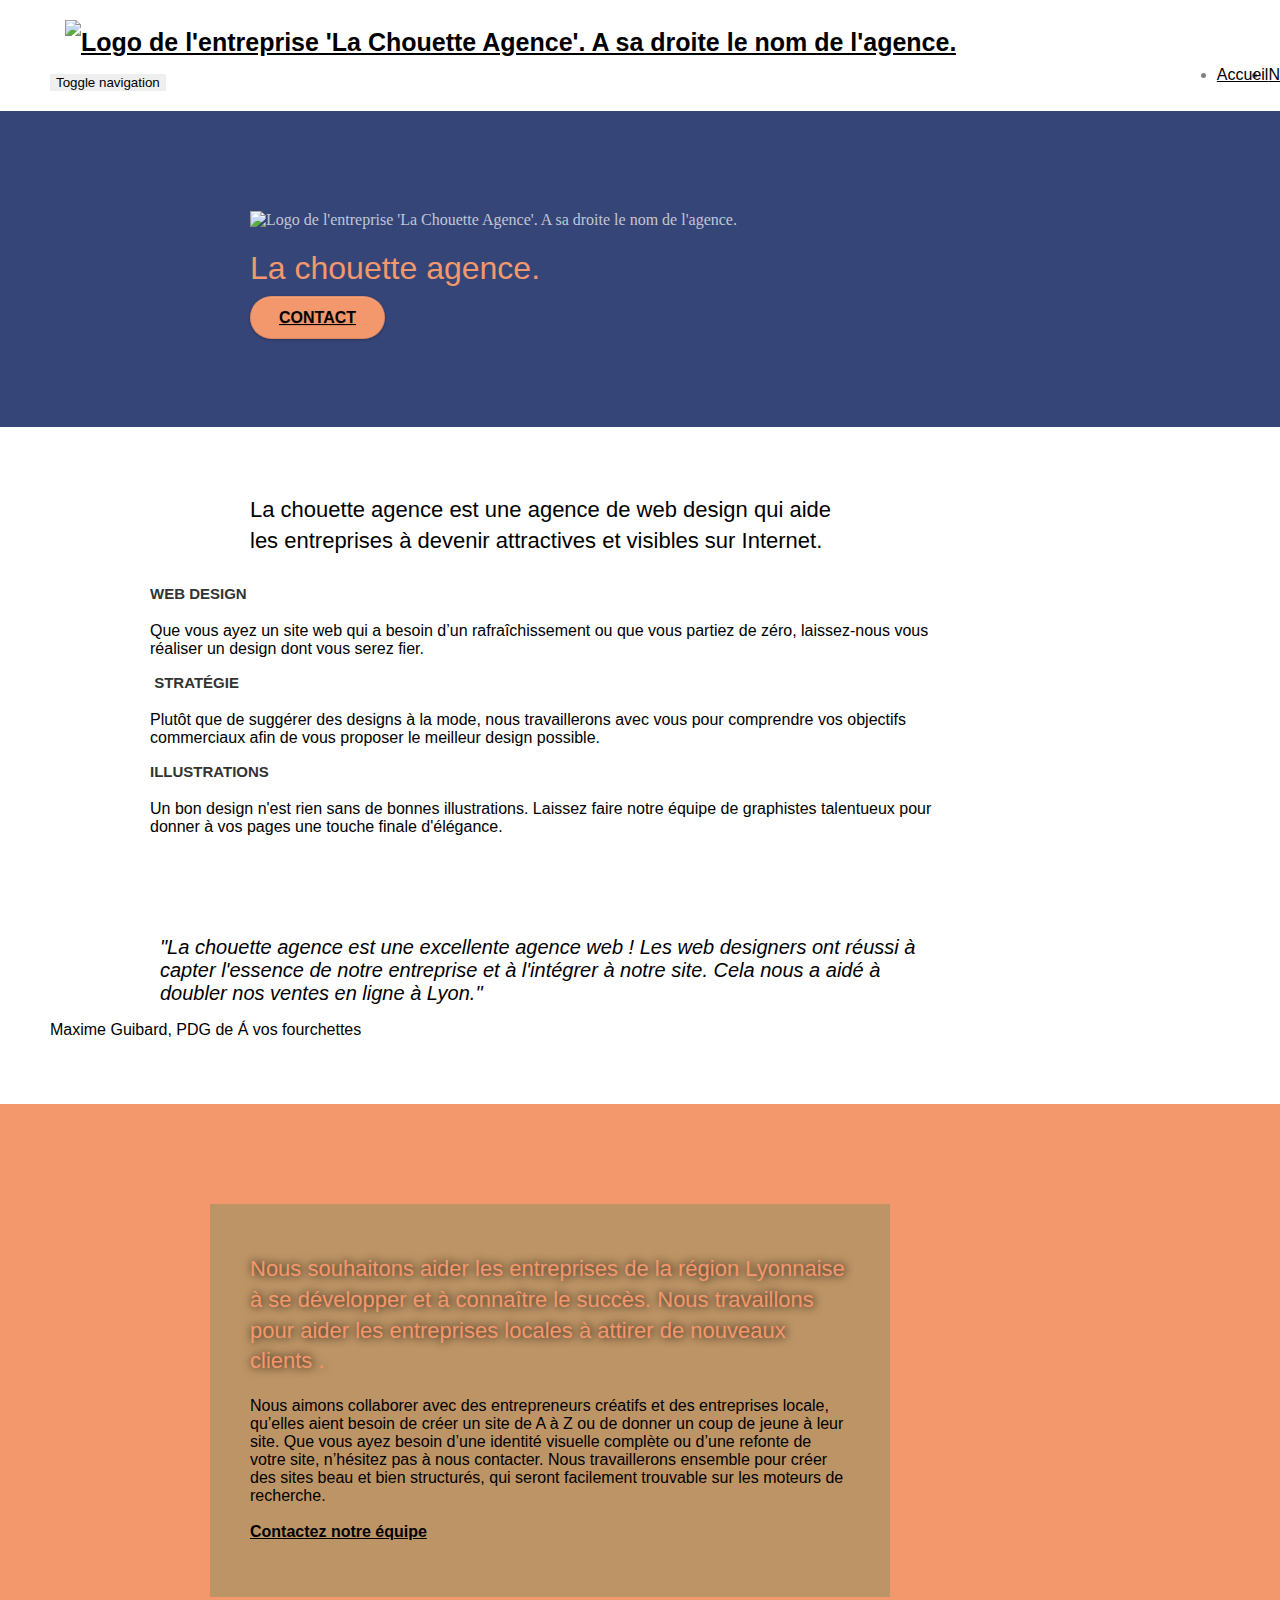
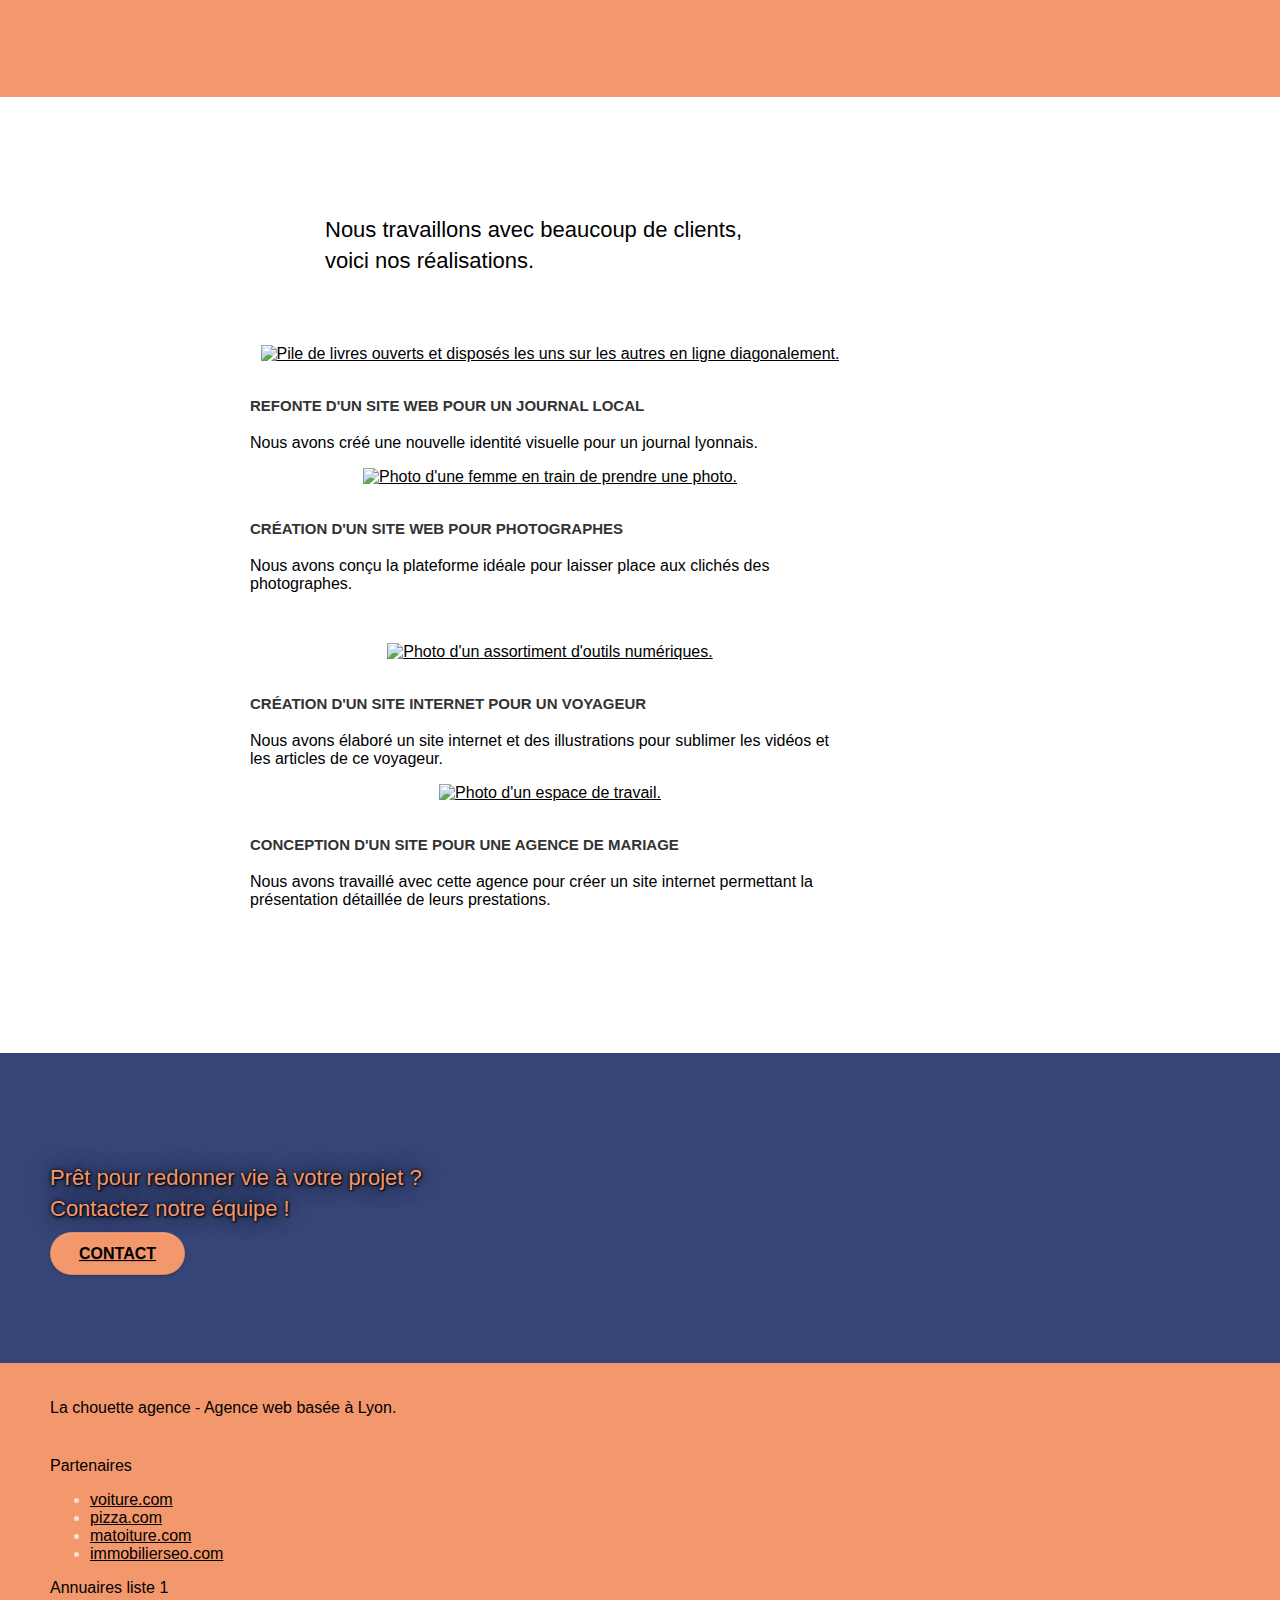
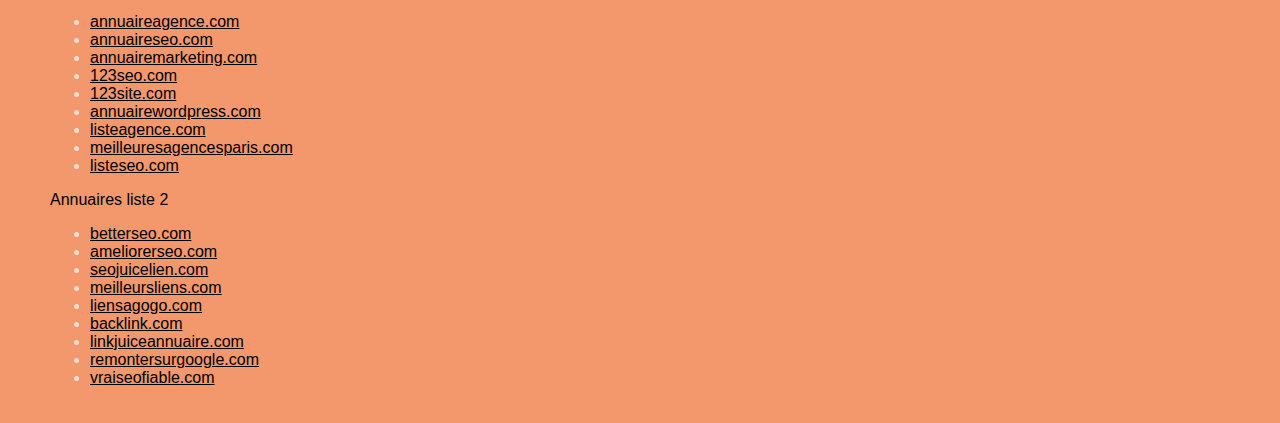
==== commit d66562c0: "Modiffications apportées après test 'WAVE'" ====
--- a/index.html
+++ b/index.html
@@ -48,7 +48,7 @@
 				<nav class="navbar row">
 					<div class="navbar-header">
 						<a class="navbar-brand" href="index.html"><img src="img/la-chouette-agence.png"
-								alt="Logo de l'entreprise 'La Chouette Agence', représentée par le dessin d'une chouette (l'animal), style 'origami', de couleur noir. A sa droite le nom de l'agence."></a>
+								alt="Logo de l'entreprise 'La Chouette Agence'. A sa droite le nom de l'agence."></a>
 						<!-- Menu burger -->
 						<button id="nav-toggle" type="button" class="ui-navbar-toggle navbar-toggle"
 							data-toggle="collapse" data-target=".navbar-1">
@@ -81,7 +81,7 @@
 				<div class="row tight-width-whitespace">
 					<div class="col-sm-12">
 						<img src="img/logo.png" class="center-block image-resize-mode" width="100"
-							alt="Logo de l'entreprise 'La Chouette Agence', représentée par le dessin d'une chouette (l'animal), style 'origami'. Sa couleur est un dégradé d'orangé, tirant du rouge vers le jaune.">
+							alt="Logo de l'entreprise 'La Chouette Agence'. A sa droite le nom de l'agence.">
 						<h1 class="text-center hero-bloc-text tc-white ">
 							La chouette agence.
 						</h1>
@@ -193,7 +193,7 @@
 						<a href="#" data-lightbox="img/1.jpg" data-gallery-id="gallery-1"
 							data-caption="Refonte d'un site web pour un journal local" data-frame="snapshot-lb"><img
 								src="img/1.jpg"
-								alt="Pile de livres ouverts et disposés les uns sur les autres en ligne diagonalement. Vue de face."
+								alt="Pile de livres ouverts et disposés les uns sur les autres en ligne diagonalement."
 								class="img-responsive portfolio-thumb"></a>
 						<h3 class="mg-md text-center">
 							Refonte d'un site web pour un journal local
@@ -206,7 +206,7 @@
 						<a href="#" data-lightbox="img/2.jpg" data-gallery-id="gallery-1"
 							data-caption="Création d'un site web pour photographes" data-frame="snapshot-lb"><img
 								src="img/2.jpg" class="img-responsive portfolio-thumb"
-								alt="Photo d'une femme qui porte des lunettes et qui a un sweat à capuche. Elle est en train de prendre une photo, avec un apareil photo professionnel. Vue de profil."></a>
+								alt="Photo d'une femme en train de prendre une photo."></a>
 						<h3 class="mg-md text-center">
 							Création d'un site web pour photographes
 						</h3>
@@ -220,7 +220,7 @@
 						<a href="#" data-lightbox="img/3.bmp" data-gallery-id="gallery-1"
 							data-caption="Création d'un site internet pour un voyageur" data-frame="snapshot-lb"><img
 								src="img/3.bmp" class="img-responsive portfolio-thumb"
-								alt="Photo d'un assortiment d'outils numériques (comme un PC portable, des objectifs d'appareils photos professionnels, etc ...). Vue du dessus."></a>
+								alt="Photo d'un assortiment d'outils numériques."></a>
 						<h3 class="mg-md text-center">
 							Création d'un site internet pour un voyageur
 						</h3>
@@ -233,7 +233,7 @@
 						<a href="#" data-lightbox="img/4.bmp" data-gallery-id="gallery-1"
 							data-caption="Conception d'un site pour une agence de mariage" data-frame="snapshot-lb"><img
 								src="img/4.bmp" class="img-responsive portfolio-thumb"
-								alt="Photo d'un bureau servant d'espace de travail. Comprenant un PC portable, une tasse thé, des documents, des lunettes de vue, etc ... .Vue du dessus."></a>
+								alt="Photo d'un espace de travail."></a>
 						<h3 class="mg-md text-center">
 							Conception d'un site pour une agence de mariage
 						</h3>
@@ -282,22 +282,22 @@
 					<div class="row row-no-gutters social">
 						<div class="col-sm-3">
 							<div class="text-center iconSocial">
-								<a class="social" href="#"><span class="fa fa-twitter icon-md"></span></a>
+								<a class="social" href="#"><i class="fa fa-twitter icon-md"></i></a>
 							</div>
 						</div>
 						<div class="col-sm-3">
 							<div class="text-center iconSocial">
-								<a class="social" href="#"><span class="fa fa-facebook icon-md"></span></a>
+								<a class="social" href="#"><i class="fa fa-facebook icon-md"></i></a>
 							</div>
 						</div>
 						<div class="col-sm-3">
 							<div class="text-center iconSocial">
-								<a class="social" href="#"><span class="fa fa-dribbble icon-md"></span></a>
+								<a class="social" href="#"><i class="fa fa-dribbble icon-md"></i></a>
 							</div>
 						</div>
 						<div class="col-sm-3">
 							<div class="text-center iconSocial">
-								<a class="social" href="#"><span class="fa fa-instagram icon-md"></span></a>
+								<a class="social" href="#"><i class="fa fa-instagram icon-md"></i></a>
 							</div>
 						</div>
 					</div>
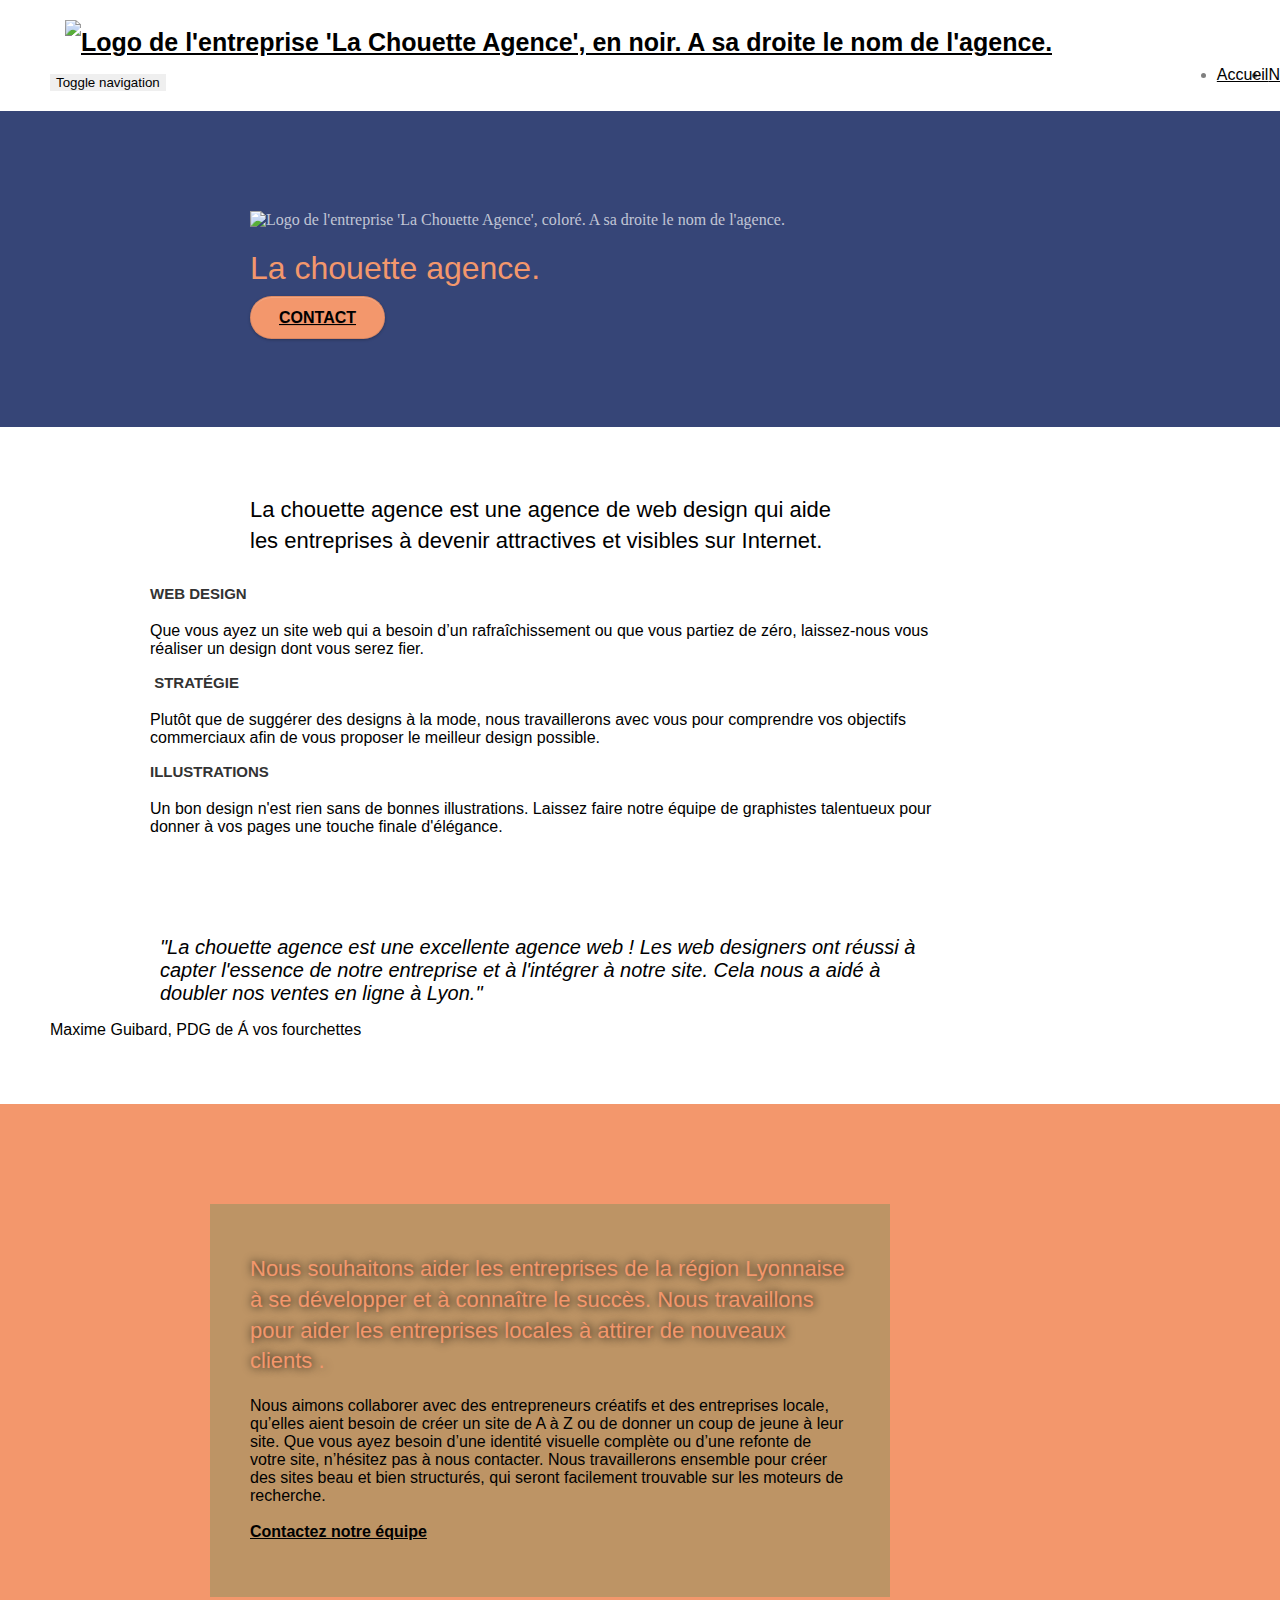
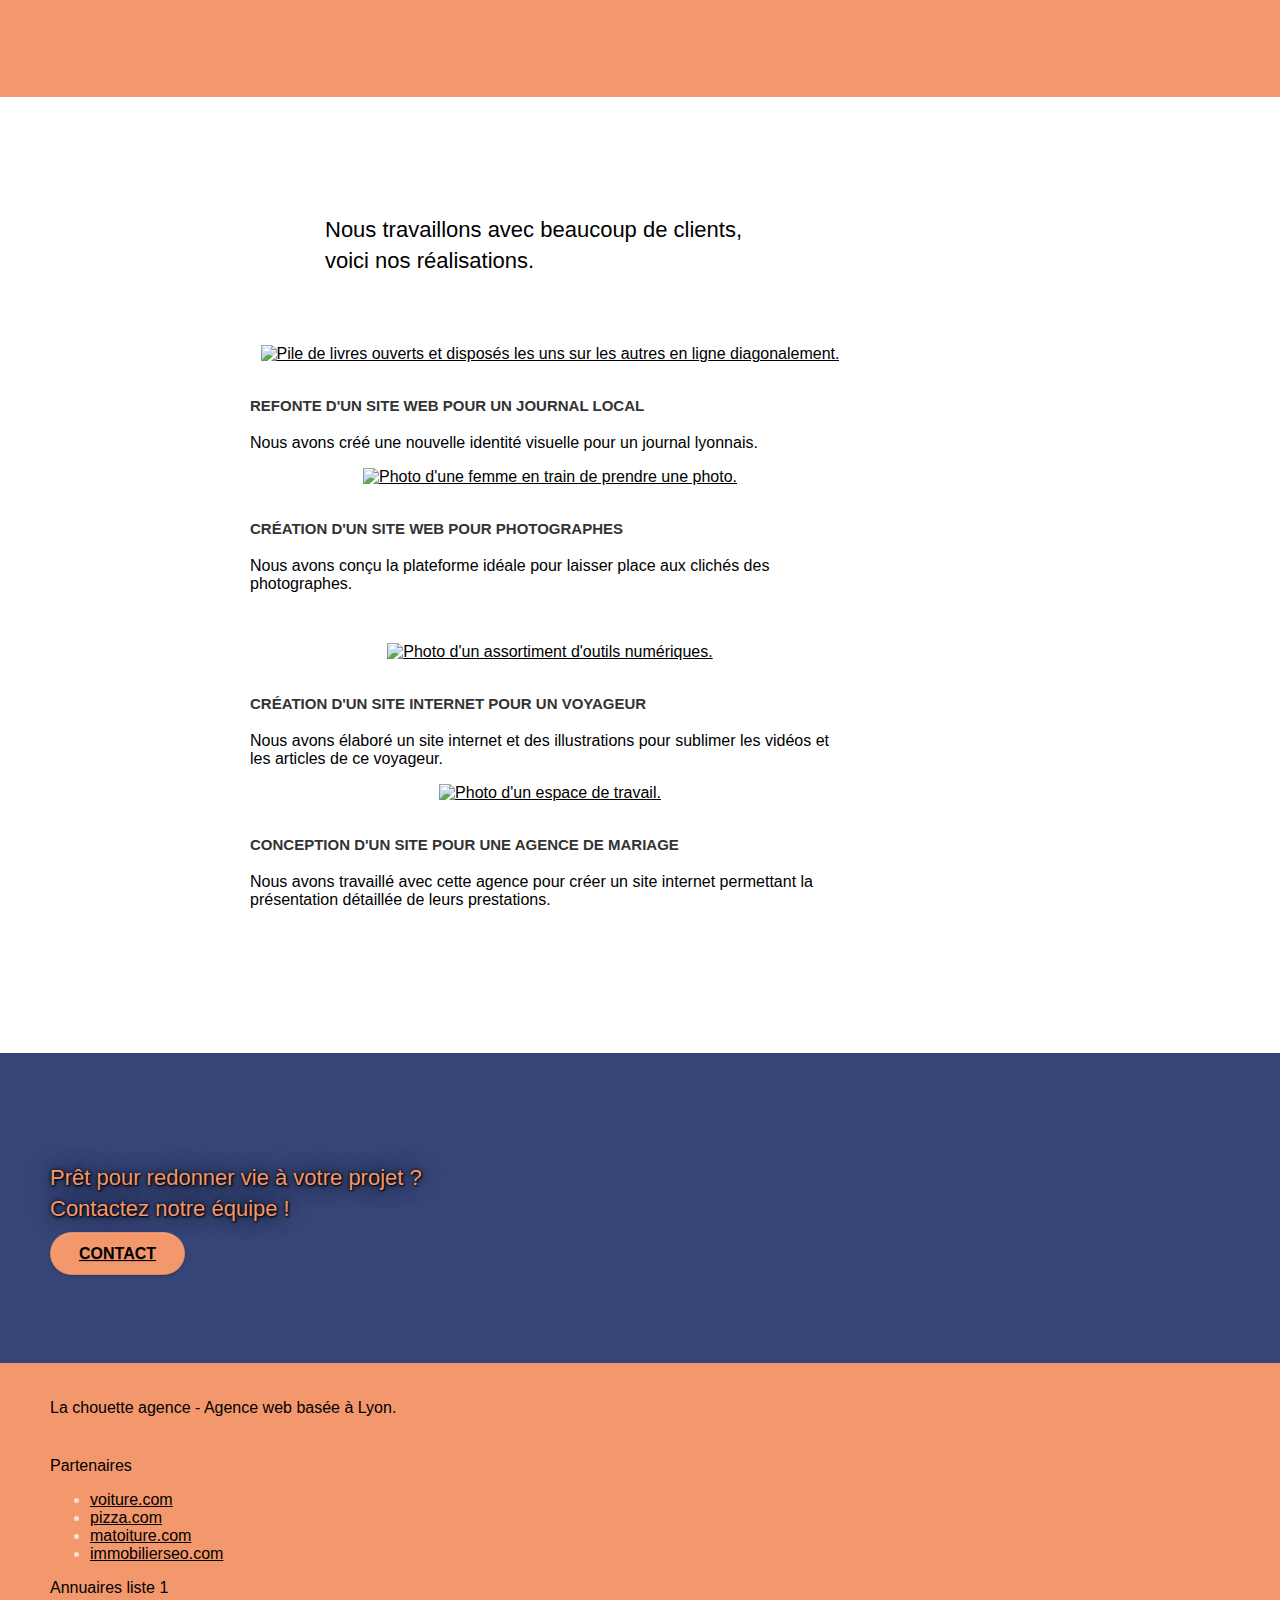
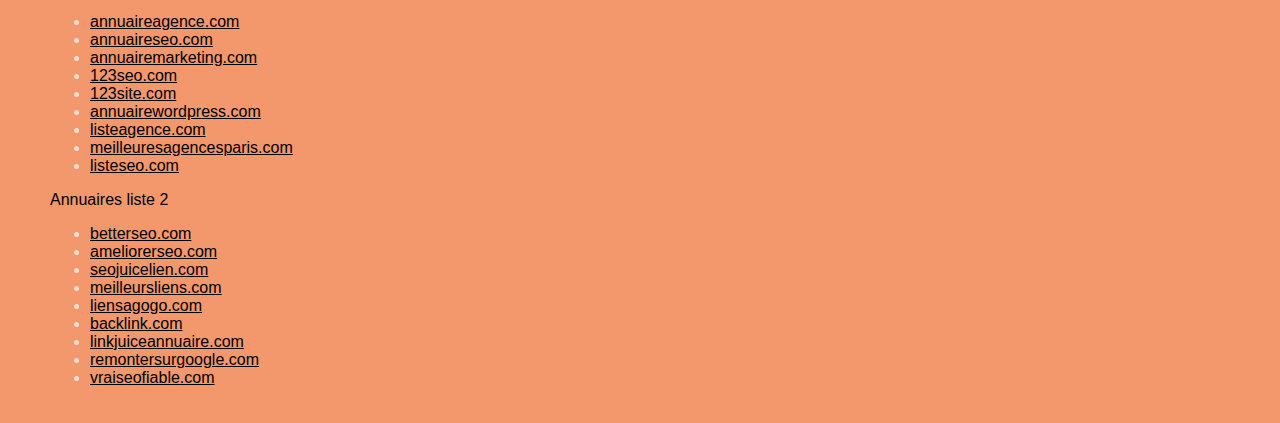
==== commit fd218d83: "Test 'WAVE'" ====
--- a/index.html
+++ b/index.html
@@ -48,7 +48,7 @@
 				<nav class="navbar row">
 					<div class="navbar-header">
 						<a class="navbar-brand" href="index.html"><img src="img/la-chouette-agence.png"
-								alt="Logo de l'entreprise 'La Chouette Agence'. A sa droite le nom de l'agence."></a>
+								alt="Logo de l'entreprise 'La Chouette Agence', en noir. A sa droite le nom de l'agence."></a>
 						<!-- Menu burger -->
 						<button id="nav-toggle" type="button" class="ui-navbar-toggle navbar-toggle"
 							data-toggle="collapse" data-target=".navbar-1">
@@ -81,7 +81,7 @@
 				<div class="row tight-width-whitespace">
 					<div class="col-sm-12">
 						<img src="img/logo.png" class="center-block image-resize-mode" width="100"
-							alt="Logo de l'entreprise 'La Chouette Agence'. A sa droite le nom de l'agence.">
+							alt="Logo de l'entreprise 'La Chouette Agence', coloré. A sa droite le nom de l'agence.">
 						<h1 class="text-center hero-bloc-text tc-white ">
 							La chouette agence.
 						</h1>
@@ -282,7 +282,7 @@
 					<div class="row row-no-gutters social">
 						<div class="col-sm-3">
 							<div class="text-center iconSocial">
-								<a class="social" href="#"><i class="fa fa-twitter icon-md"></i></a>
+								<a class="social" href="#"><span><i class="fa fa-twitter icon-md" aria-hidden="true"></i></span></a>
 							</div>
 						</div>
 						<div class="col-sm-3">
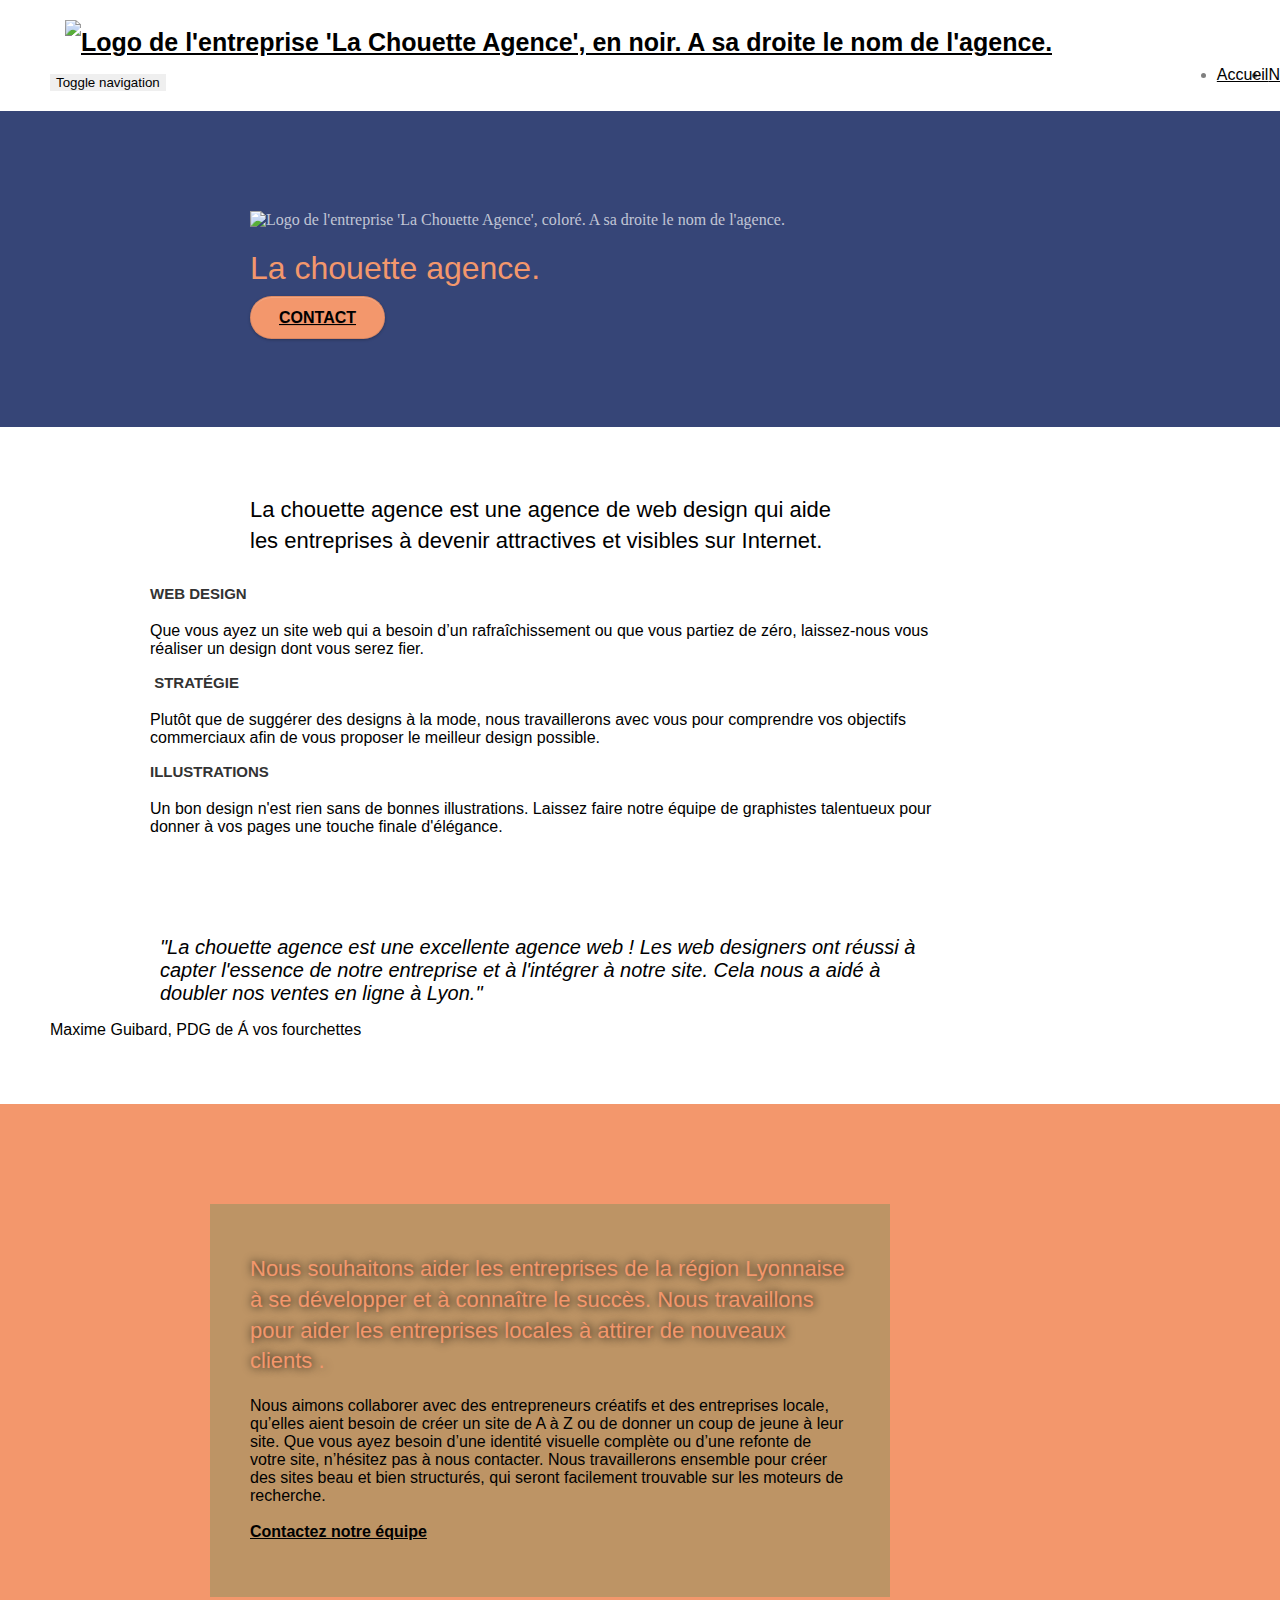
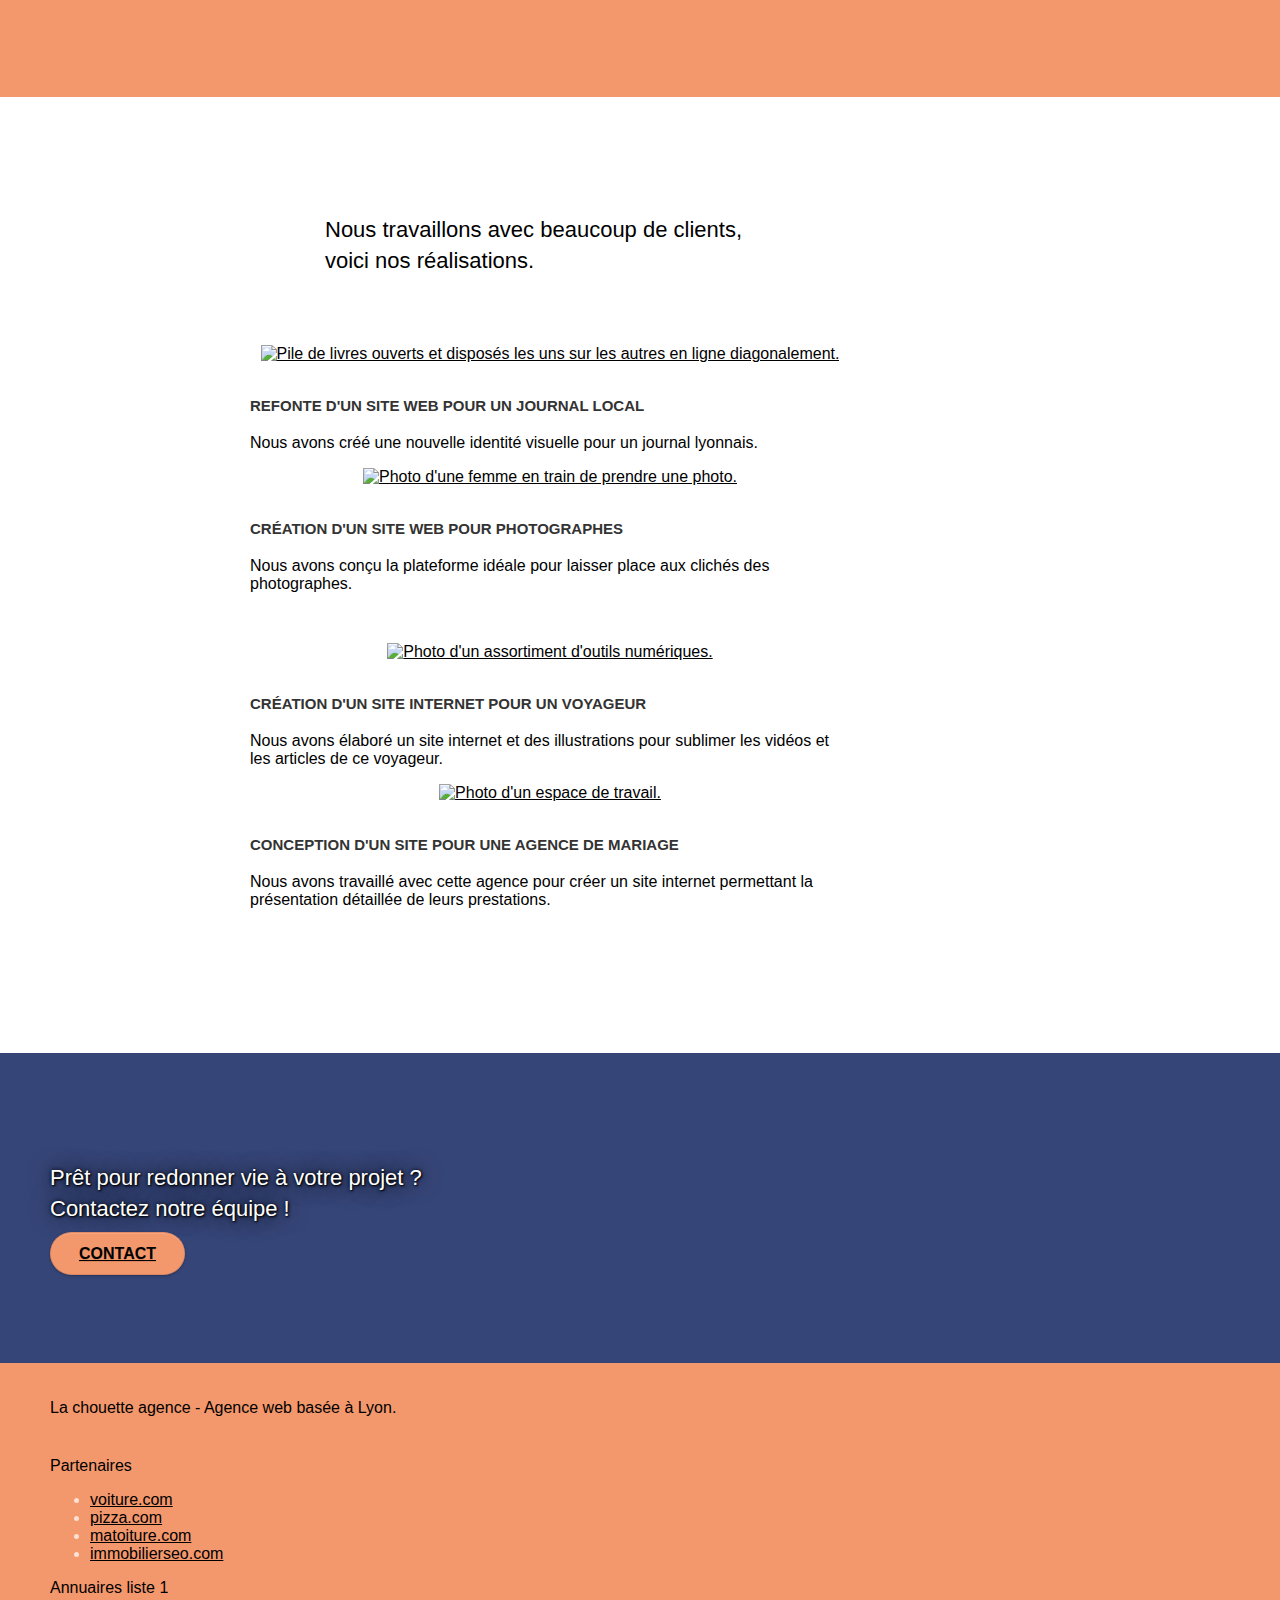
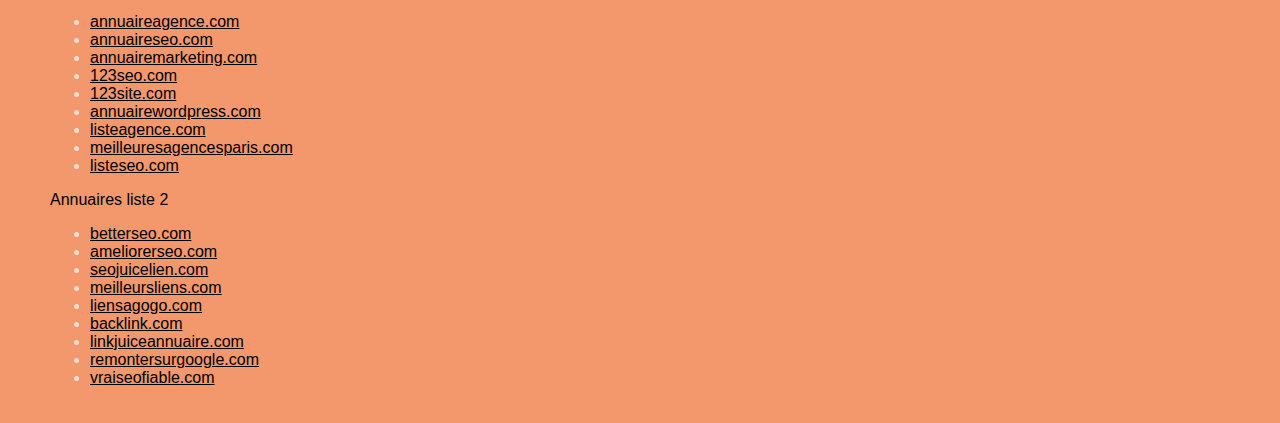
==== commit b5de388d: "Modifications de la meta 'description'" ====
--- a/index.html
+++ b/index.html
@@ -10,9 +10,12 @@
 	<meta property="og:type" content="website">
 	<meta property="og:URL" content="#">
 	<meta property="og:image" content="#">
+	<!--
 	<meta property="og:description"
 		content="La chouette agence est une agence de Web design qui vient en aide aux entreprises qui souhaitent améliorer leur atractivité et leur visibilité sur Internet.">
-
+	-->
+	
+	<meta name="description" content="La chouette agence est une agence de Web design qui vient en aide aux entreprises qui souhaitent améliorer leur atractivité et leur visibilité sur Internet.">
 	<meta name="viewport" content="width=device-width, initial-scale=1.0, viewport-fit=cover">
 
 	<!-- Robots Google - mode : crawl active -->
@@ -282,22 +285,22 @@
 					<div class="row row-no-gutters social">
 						<div class="col-sm-3">
 							<div class="text-center iconSocial">
-								<a class="social" href="#"><span><i class="fa fa-twitter icon-md" aria-hidden="true"></i></span></a>
+								<a class="social" href="#"><span class="fa fa-twitter icon-md"></span></a>
 							</div>
 						</div>
 						<div class="col-sm-3">
 							<div class="text-center iconSocial">
-								<a class="social" href="#"><i class="fa fa-facebook icon-md"></i></a>
+								<a class="social" href="#"><span class="fa fa-facebook icon-md"></span></a>
 							</div>
 						</div>
 						<div class="col-sm-3">
 							<div class="text-center iconSocial">
-								<a class="social" href="#"><i class="fa fa-dribbble icon-md"></i></a>
+								<a class="social" href="#"><span class="fa fa-dribbble icon-md"></span></a>
 							</div>
 						</div>
 						<div class="col-sm-3">
 							<div class="text-center iconSocial">
-								<a class="social" href="#"><i class="fa fa-instagram icon-md"></i></a>
+								<a class="social" href="#"><span class="fa fa-instagram icon-md"></span></a>
 							</div>
 						</div>
 					</div>
--- a/style.css
+++ b/style.css
@@ -702,13 +702,13 @@
   font-size: 20px;
 }
 
-.introContact > h1,
-.introContact > p,
-.introContact > h2 {
-  color: white !important;
-}
-
-.introContact > h2 {
+.bloc6_IntroContact > h1,
+.bloc6_IntroContact > p,
+.bloc6_IntroContact > h2 {
+  color: black !important;
+}
+
+.bloc6_IntroContact > h2 {
   font-size: 14px;
   text-align: center;
   margin-top: 1px;
@@ -786,6 +786,7 @@
 
 .bloc5CTA > h2 {
   text-shadow: 1px 1px 2px black, 0 0 1em black, 0 0 0.2em black;
+  color: white !important;
 }
 
 /* Fin des modifications apportées au CSS */
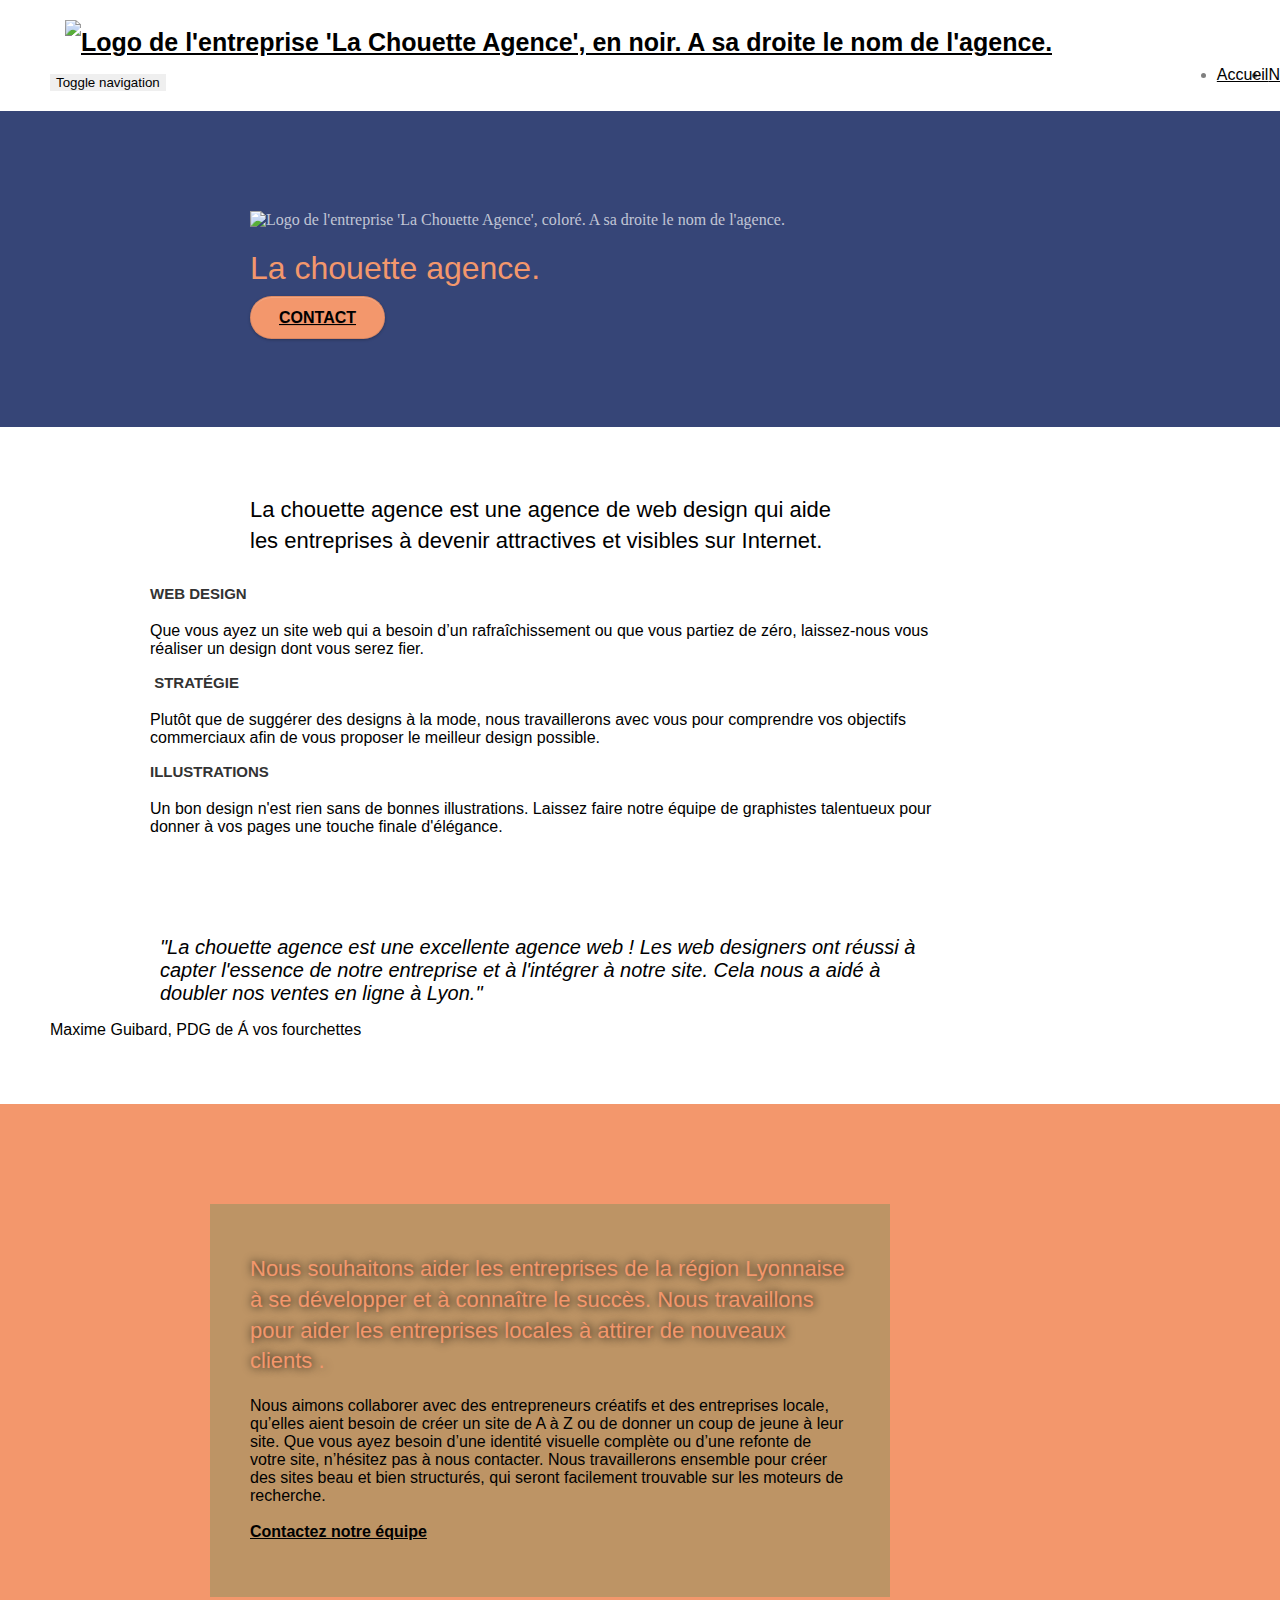
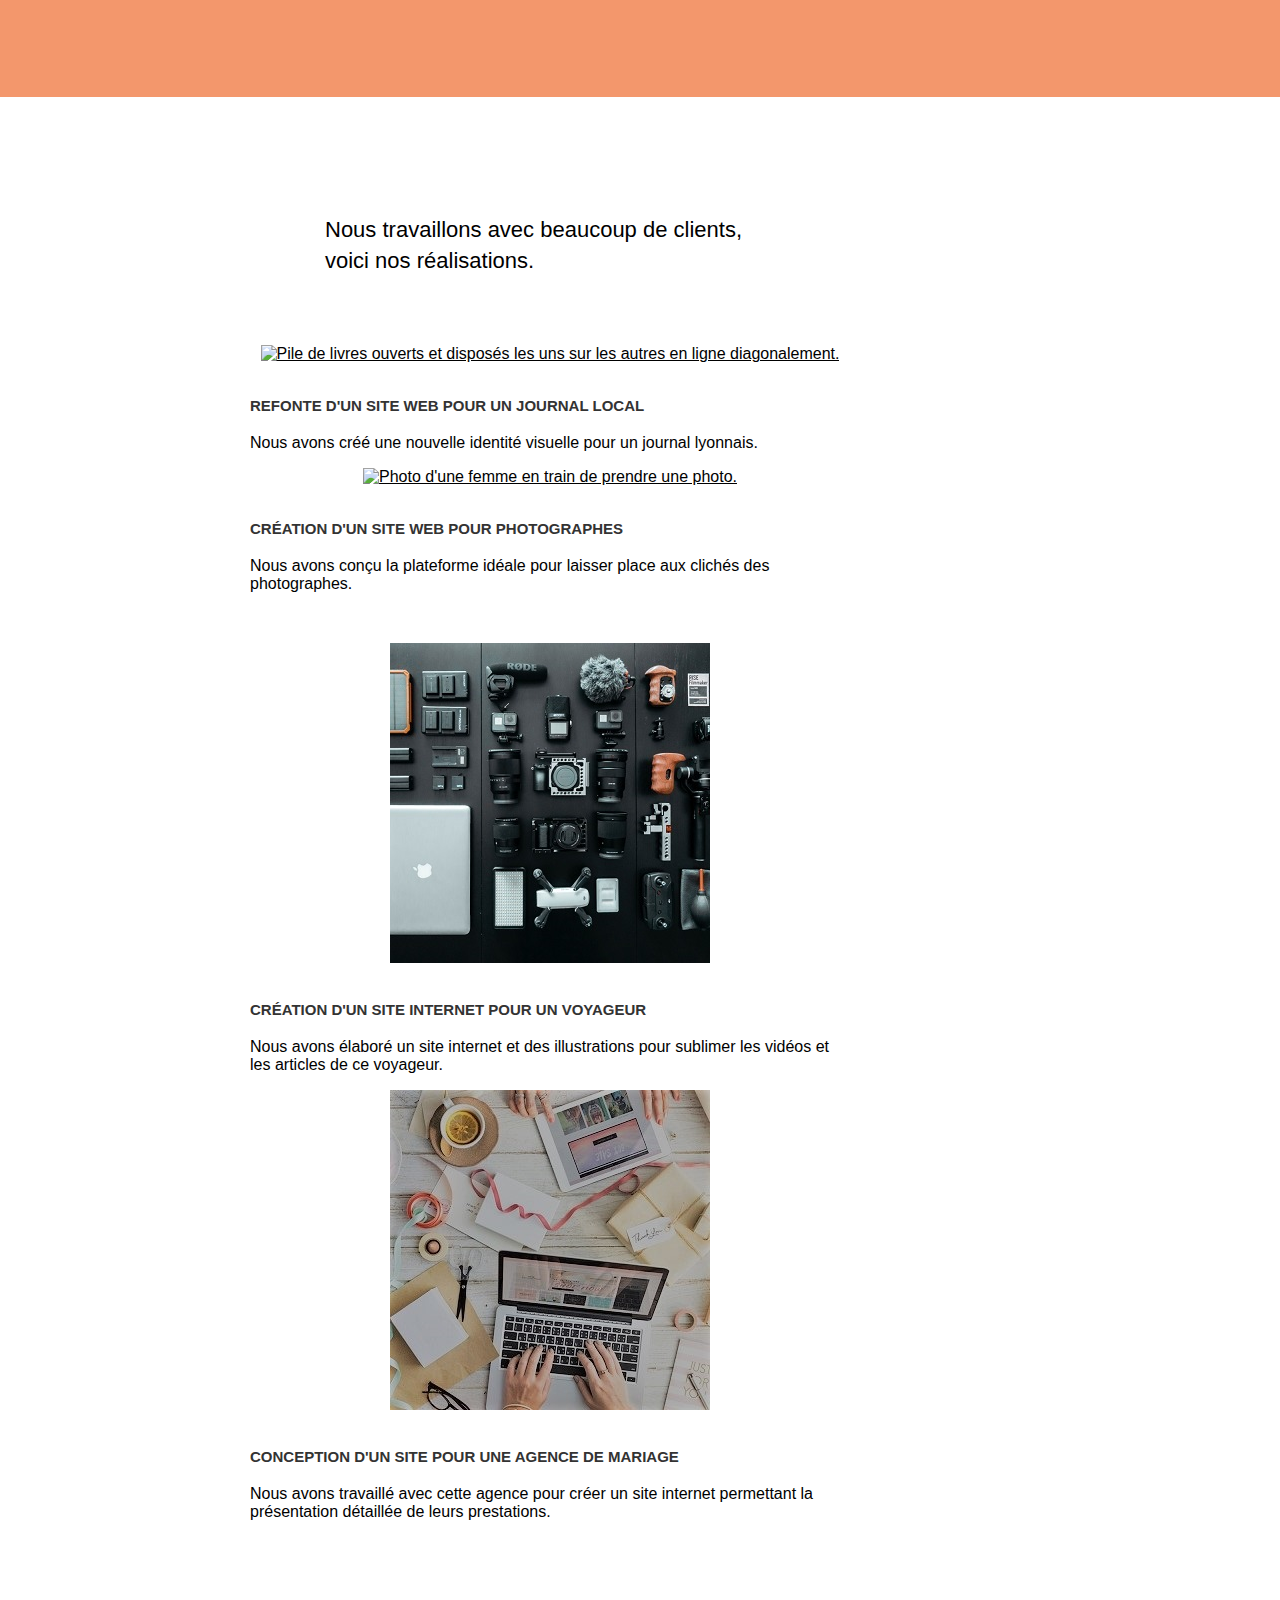
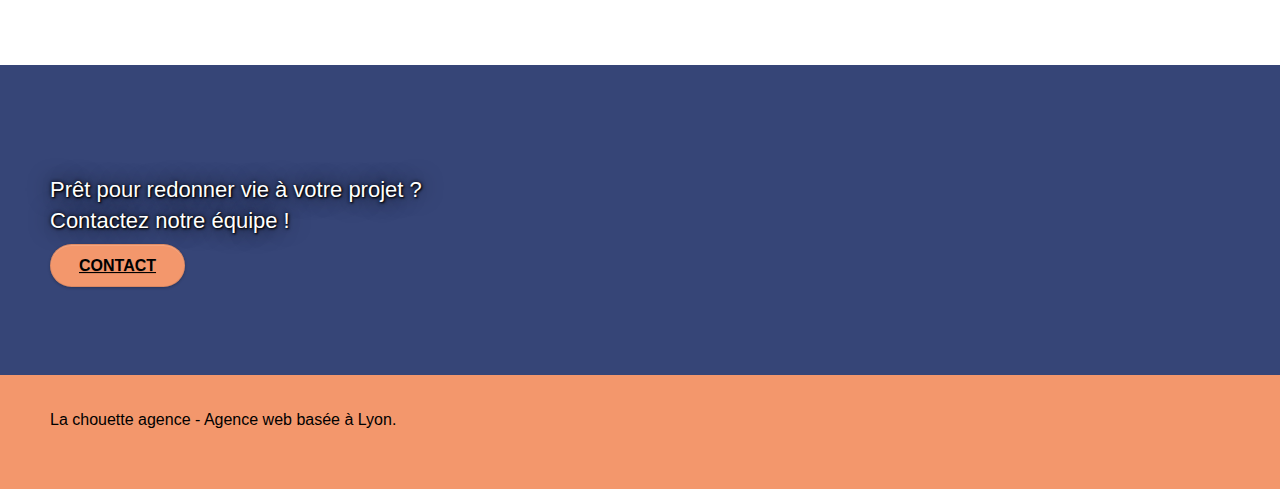
==== commit 2b50fec2: "Modifications 'footer' et 'formats img'" ====
--- a/index.html
+++ b/index.html
@@ -14,7 +14,7 @@
 	<meta property="og:description"
 		content="La chouette agence est une agence de Web design qui vient en aide aux entreprises qui souhaitent améliorer leur atractivité et leur visibilité sur Internet.">
 	-->
-	
+
 	<meta name="description" content="La chouette agence est une agence de Web design qui vient en aide aux entreprises qui souhaitent améliorer leur atractivité et leur visibilité sur Internet.">
 	<meta name="viewport" content="width=device-width, initial-scale=1.0, viewport-fit=cover">
 
@@ -220,9 +220,9 @@
 				</div>
 				<div class="row tight-width-whitespace portfolio-row">
 					<div class="col-sm-6">
-						<a href="#" data-lightbox="img/3.bmp" data-gallery-id="gallery-1"
+						<a href="#" data-lightbox="img/3.jpg" data-gallery-id="gallery-1"
 							data-caption="Création d'un site internet pour un voyageur" data-frame="snapshot-lb"><img
-								src="img/3.bmp" class="img-responsive portfolio-thumb"
+								src="img/3.jpg" class="img-responsive portfolio-thumb"
 								alt="Photo d'un assortiment d'outils numériques."></a>
 						<h3 class="mg-md text-center">
 							Création d'un site internet pour un voyageur
@@ -233,9 +233,9 @@
 						</p>
 					</div>
 					<div class="col-sm-6">
-						<a href="#" data-lightbox="img/4.bmp" data-gallery-id="gallery-1"
+						<a href="#" data-lightbox="img/4.jpg" data-gallery-id="gallery-1"
 							data-caption="Conception d'un site pour une agence de mariage" data-frame="snapshot-lb"><img
-								src="img/4.bmp" class="img-responsive portfolio-thumb"
+								src="img/4.jpg" class="img-responsive portfolio-thumb"
 								alt="Photo d'un espace de travail."></a>
 						<h3 class="mg-md text-center">
 							Conception d'un site pour une agence de mariage
@@ -285,62 +285,23 @@
 					<div class="row row-no-gutters social">
 						<div class="col-sm-3">
 							<div class="text-center iconSocial">
-								<a class="social" href="#"><span class="fa fa-twitter icon-md"></span></a>
+								<a class="social" href="#" title="twitter"><span class="fa fa-twitter icon-md"></span></a>
 							</div>
 						</div>
 						<div class="col-sm-3">
 							<div class="text-center iconSocial">
-								<a class="social" href="#"><span class="fa fa-facebook icon-md"></span></a>
+								<a class="social" href="#" title="facebook"><span class="fa fa-facebook icon-md"></span></a>
 							</div>
 						</div>
 						<div class="col-sm-3">
 							<div class="text-center iconSocial">
-								<a class="social" href="#"><span class="fa fa-dribbble icon-md"></span></a>
+								<a class="social" href="#" title="dribbble"><span class="fa fa-dribbble icon-md"></span></a>
 							</div>
 						</div>
 						<div class="col-sm-3">
 							<div class="text-center iconSocial">
-								<a class="social" href="#"><span class="fa fa-instagram icon-md"></span></a>
+								<a class="social" href="#" title="instagram"><span class="fa fa-instagram icon-md"></span></a>
 							</div>
-						</div>
-					</div>
-					<div class="row">
-						<div class="col-sm-4">
-							<p>Partenaires</p>
-							<ul>
-								<li><a href="#">voiture.com</a></li>
-								<li><a href="#">pizza.com</a></li>
-								<li><a href="#">matoiture.com</a></li>
-								<li><a href="#">immobilierseo.com</a></li>
-							</ul>
-						</div>
-						<div class="col-sm-4">
-							<p>Annuaires liste 1</p>
-							<ul>
-								<li><a href="#">annuaireagence.com</a></li>
-								<li><a href="#">annuaireseo.com</a></li>
-								<li><a href="#">annuairemarketing.com</a></li>
-								<li><a href="#">123seo.com</a></li>
-								<li><a href="#">123site.com</a></li>
-								<li><a href="#">annuairewordpress.com</a></li>
-								<li><a href="#">listeagence.com</a></li>
-								<li><a href="#">meilleuresagencesparis.com</a></li>
-								<li><a href="#">listeseo.com</a></li>
-							</ul>
-						</div>
-						<div class="col-sm-4">
-							<p>Annuaires liste 2</p>
-							<ul>
-								<li><a href="#">betterseo.com</a></li>
-								<li><a href="#">ameliorerseo.com</a></li>
-								<li><a href="#">seojuicelien.com</a></li>
-								<li><a href="#">meilleursliens.com</a></li>
-								<li><a href="#">liensagogo.com</a></li>
-								<li><a href="#">backlink.com</a></li>
-								<li><a href="#">linkjuiceannuaire.com</a></li>
-								<li><a href="#">remontersurgoogle.com</a></li>
-								<li><a href="#">vraiseofiable.com</a></li>
-							</ul>
 						</div>
 					</div>
 				</div>
--- a/style.css
+++ b/style.css
@@ -932,7 +932,7 @@
 }
 
 .bg-presentation {
-  background-image: url("img/image-de-presentation.bmp");
+  background-image: url("img/image-de-presentation.jpg");
 }
 
 @media (max-width: 1024px) {
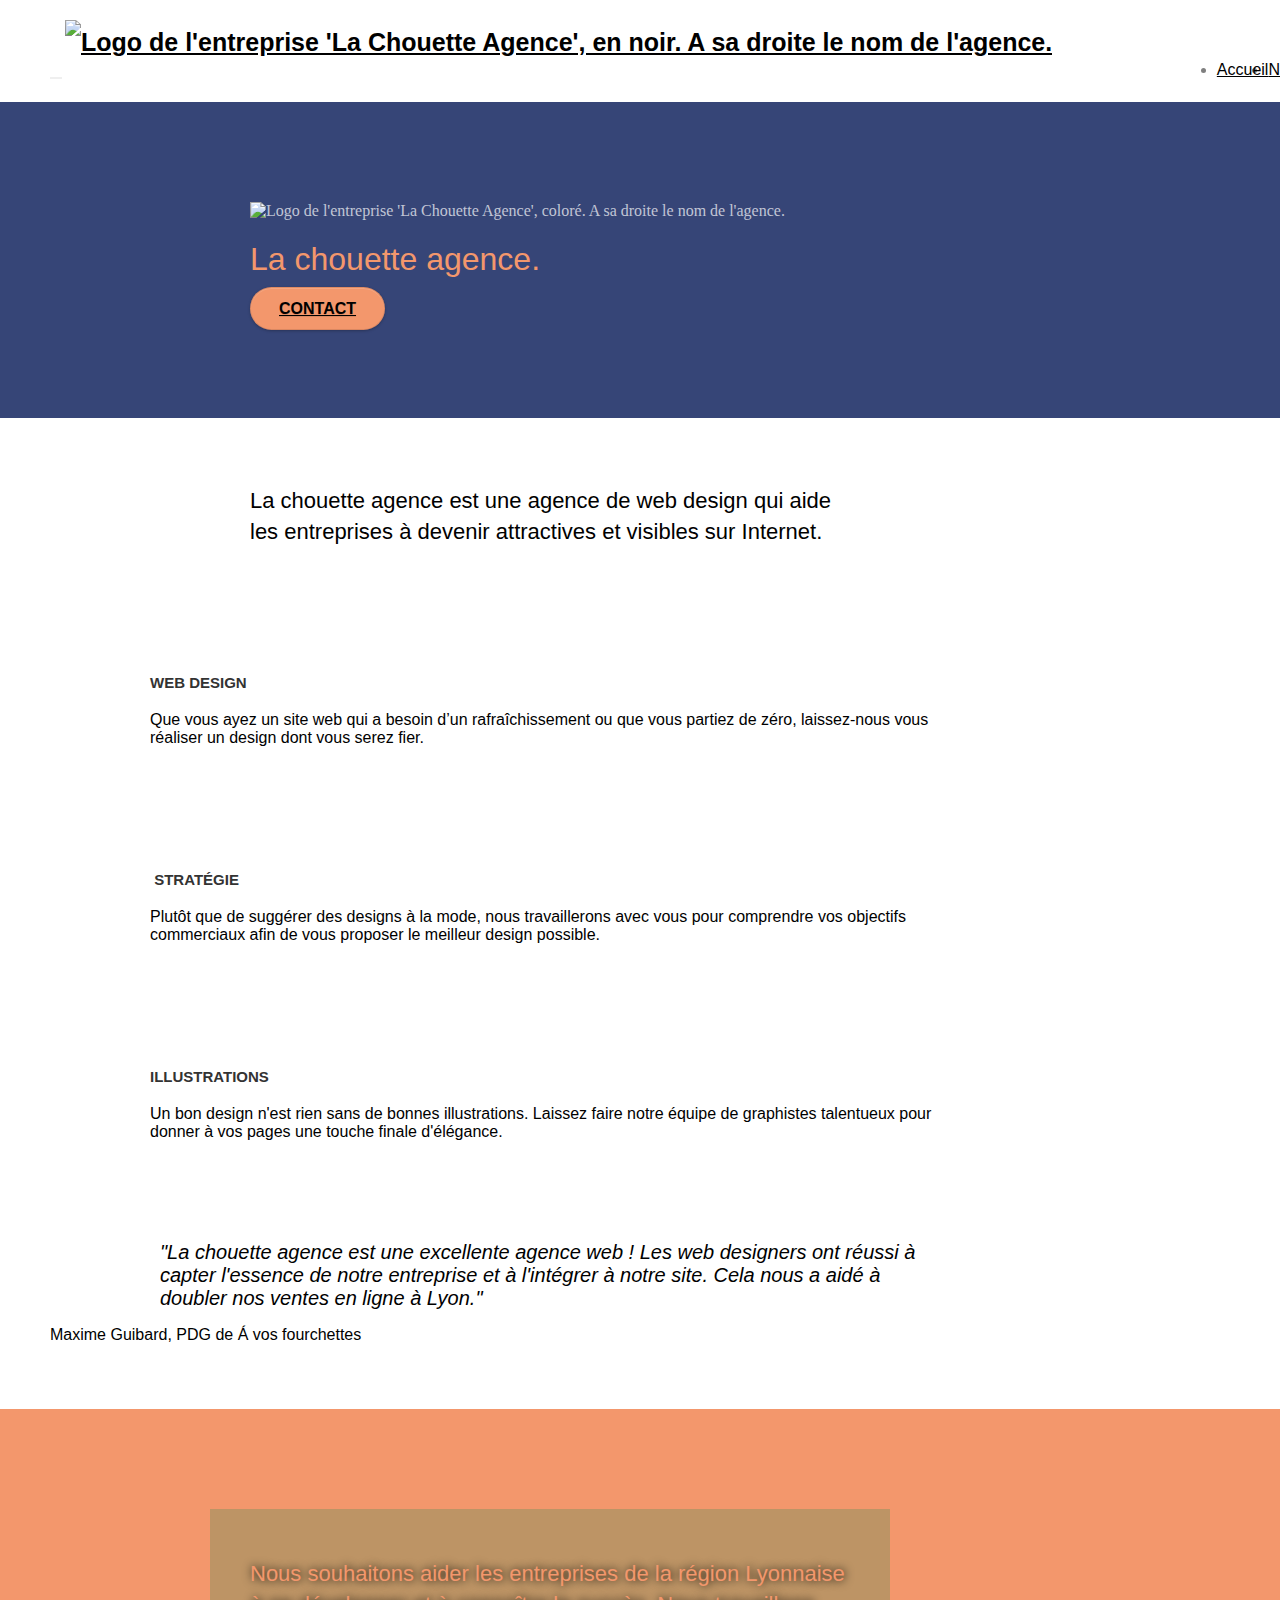
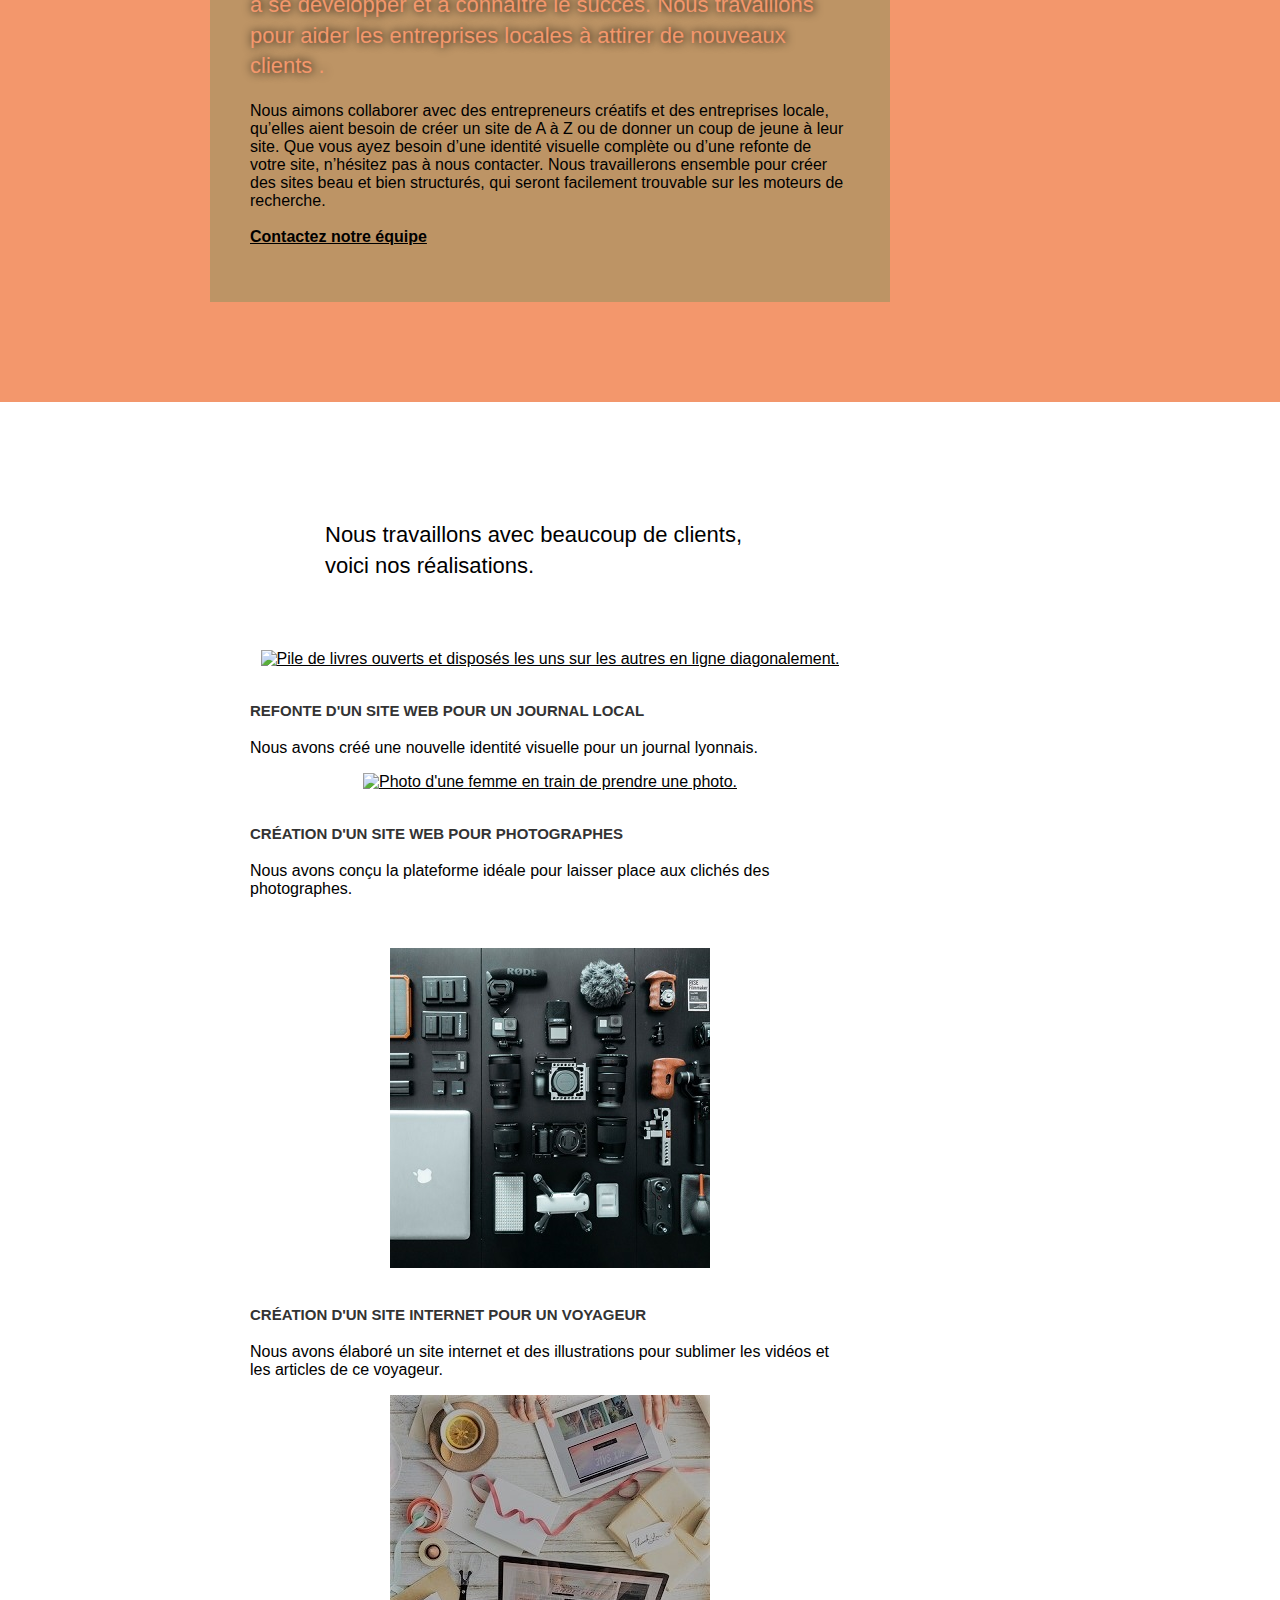
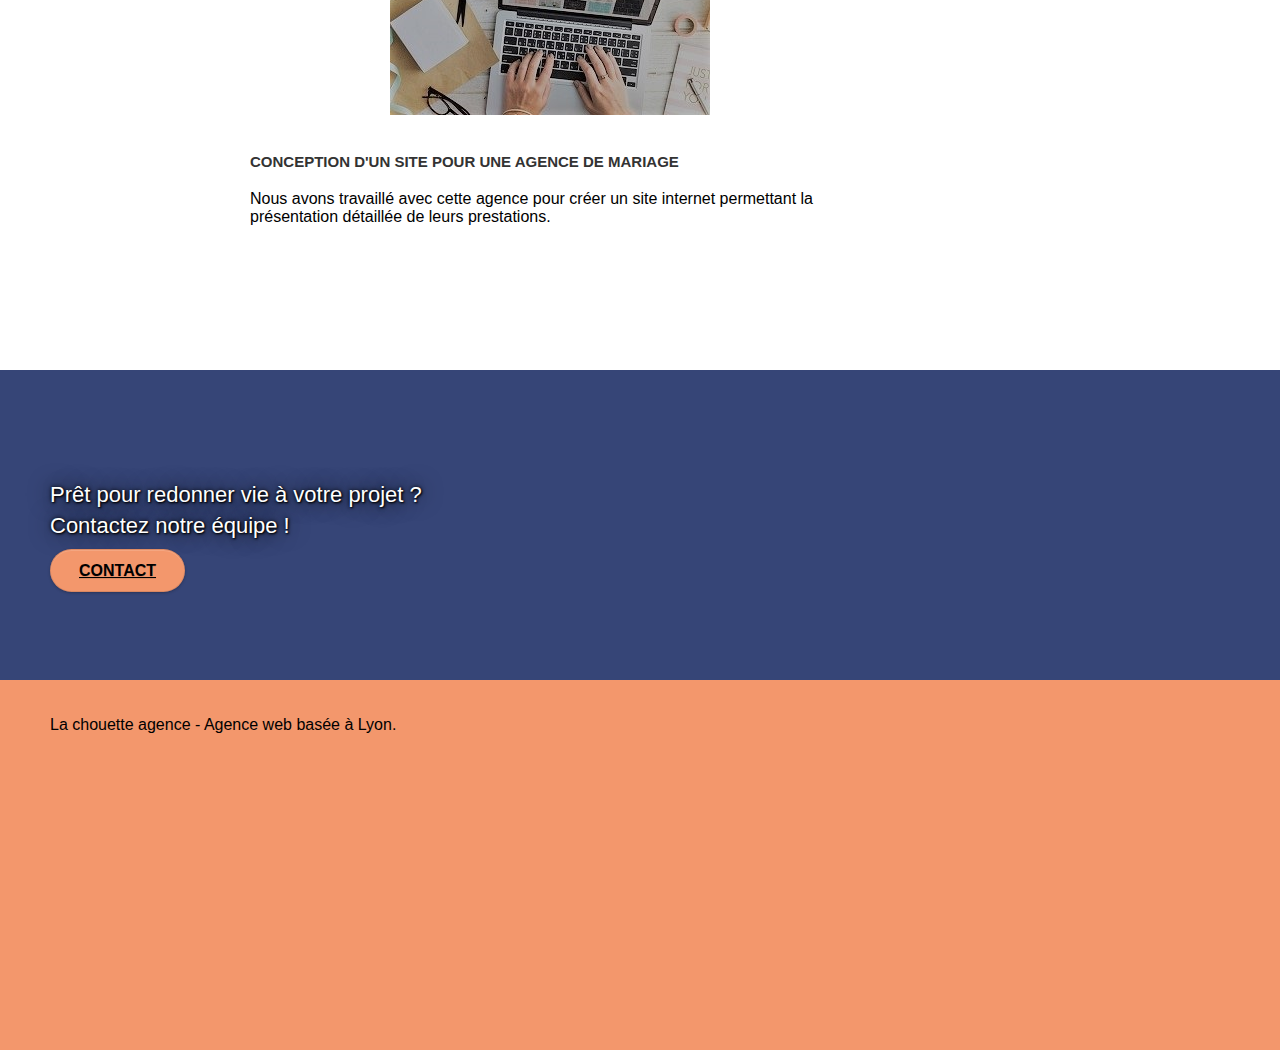
==== commit 1db44abd: "Retour du fichier 'gmaps' initial" ====
--- a/index.html
+++ b/index.html
@@ -24,13 +24,13 @@
 	<!-- Favicon -->
 	<link rel="shortcut icon" type="image/png" href="favicon.png">
 
-	<link rel="stylesheet" type="text/css" href="./css/bootstrap.css">
+	<link rel="stylesheet" type="text/css" href="./css/bootstrap.min.css">
 	<link rel="stylesheet" type="text/css" href="style.css">
 	<link rel="stylesheet" type="text/css" href="./css/font-awesome.css">
 	<link rel="stylesheet" type="text/css" href="./css/et-line.css">
 
-	<script src="./js/jquery-2.1.0.js"></script>
-	<script src="./js/bootstrap.js"></script>
+	<script src="./js/jquery-2.1.0.min.js"></script>
+	<script src="./js/bootstrap.min.js"></script>
 	<script src="./js/blocs.js"></script>
 	<script src="./js/jquery.touchSwipe.js" defer></script>
 	<script src="./js/gmaps.js"></script>
--- a/style.css
+++ b/style.css
@@ -541,7 +541,7 @@
 a[data-lightbox]:hover::before {
   content: "+";
   font-family: "HelveticaNeue-Light", "Helvetica Neue Light", "Helvetica Neue",
-    Helvetica, Arial;
+    "Helvetica", "Arial", sans-serif;
   font-size: 32px;
   width: 50px;
   height: 50px;
@@ -652,7 +652,7 @@
 label,
 .btn,
 a {
-  font-family: "helvetica";
+  font-family: "Helvetica", "Arial", sans-serif;
   font-weight: 400;
   /* Modifications apportées au 'CSS' */
   color: black !important;
--- a/css/et-line.css
+++ b/css/et-line.css
@@ -0,0 +1,522 @@
+@font-face {
+    font-family: et-line;
+    src: url(../fonts/et-line.eot);
+    src: url(../fonts/et-line.eot?#iefix) format('embedded-opentype'), url(../fonts/et-line.woff) format('woff'), url(../fonts/et-line.ttf) format('truetype'), url(../fonts/et-line.svg#et-line) format('svg');
+    font-weight: 400;
+    font-style: normal;
+    /* Modifications apportées au 'CSS' */
+    font-display: auto;
+    /* Fin des modifications apportées au 'CSS' */
+}
+
+.et-icon-adjustments,
+.et-icon-alarmclock,
+.et-icon-anchor,
+.et-icon-aperture,
+.et-icon-attachment,
+.et-icon-bargraph,
+.et-icon-basket,
+.et-icon-beaker,
+.et-icon-bike,
+.et-icon-book-open,
+.et-icon-briefcase,
+.et-icon-browser,
+.et-icon-calendar,
+.et-icon-camera,
+.et-icon-caution,
+.et-icon-chat,
+.et-icon-circle-compass,
+.et-icon-clipboard,
+.et-icon-clock,
+.et-icon-cloud,
+.et-icon-compass,
+.et-icon-desktop,
+.et-icon-dial,
+.et-icon-document,
+.et-icon-documents,
+.et-icon-download,
+.et-icon-dribbble,
+.et-icon-edit,
+.et-icon-envelope,
+.et-icon-expand,
+.et-icon-facebook,
+.et-icon-flag,
+.et-icon-focus,
+.et-icon-gears,
+.et-icon-genius,
+.et-icon-gift,
+.et-icon-global,
+.et-icon-globe,
+.et-icon-googleplus,
+.et-icon-grid,
+.et-icon-happy,
+.et-icon-hazardous,
+.et-icon-heart,
+.et-icon-hotairballoon,
+.et-icon-hourglass,
+.et-icon-key,
+.et-icon-laptop,
+.et-icon-layers,
+.et-icon-lifesaver,
+.et-icon-lightbulb,
+.et-icon-linegraph,
+.et-icon-linkedin,
+.et-icon-lock,
+.et-icon-magnifying-glass,
+.et-icon-map,
+.et-icon-map-pin,
+.et-icon-megaphone,
+.et-icon-mic,
+.et-icon-mobile,
+.et-icon-newspaper,
+.et-icon-notebook,
+.et-icon-paintbrush,
+.et-icon-paperclip,
+.et-icon-pencil,
+.et-icon-phone,
+.et-icon-picture,
+.et-icon-pictures,
+.et-icon-piechart,
+.et-icon-presentation,
+.et-icon-pricetags,
+.et-icon-printer,
+.et-icon-profile-female,
+.et-icon-profile-male,
+.et-icon-puzzle,
+.et-icon-quote,
+.et-icon-recycle,
+.et-icon-refresh,
+.et-icon-ribbon,
+.et-icon-rss,
+.et-icon-sad,
+.et-icon-scissors,
+.et-icon-scope,
+.et-icon-search,
+.et-icon-shield,
+.et-icon-speedometer,
+.et-icon-strategy,
+.et-icon-streetsign,
+.et-icon-tablet,
+.et-icon-target,
+.et-icon-telescope,
+.et-icon-toolbox,
+.et-icon-tools,
+.et-icon-tools-2,
+.et-icon-trophy,
+.et-icon-tumblr,
+.et-icon-twitter,
+.et-icon-upload,
+.et-icon-video,
+.et-icon-wallet,
+.et-icon-wine {
+    font-family: et-line;
+    speak: none;
+    font-style: normal;
+    font-weight: 400;
+    font-variant: normal;
+    text-transform: none;
+    line-height: 1;
+    -webkit-font-smoothing: antialiased;
+    -moz-osx-font-smoothing: grayscale;
+    display: inline-block
+}
+
+.et-icon-mobile:before {
+    content: "\e000"
+}
+
+.et-icon-laptop:before {
+    content: "\e001"
+}
+
+.et-icon-desktop:before {
+    content: "\e002"
+}
+
+.et-icon-tablet:before {
+    content: "\e003"
+}
+
+.et-icon-phone:before {
+    content: "\e004"
+}
+
+.et-icon-document:before {
+    content: "\e005"
+}
+
+.et-icon-documents:before {
+    content: "\e006"
+}
+
+.et-icon-search:before {
+    content: "\e007"
+}
+
+.et-icon-clipboard:before {
+    content: "\e008"
+}
+
+.et-icon-newspaper:before {
+    content: "\e009"
+}
+
+.et-icon-notebook:before {
+    content: "\e00a"
+}
+
+.et-icon-book-open:before {
+    content: "\e00b"
+}
+
+.et-icon-browser:before {
+    content: "\e00c"
+}
+
+.et-icon-calendar:before {
+    content: "\e00d"
+}
+
+.et-icon-presentation:before {
+    content: "\e00e"
+}
+
+.et-icon-picture:before {
+    content: "\e00f"
+}
+
+.et-icon-pictures:before {
+    content: "\e010"
+}
+
+.et-icon-video:before {
+    content: "\e011"
+}
+
+.et-icon-camera:before {
+    content: "\e012"
+}
+
+.et-icon-printer:before {
+    content: "\e013"
+}
+
+.et-icon-toolbox:before {
+    content: "\e014"
+}
+
+.et-icon-briefcase:before {
+    content: "\e015"
+}
+
+.et-icon-wallet:before {
+    content: "\e016"
+}
+
+.et-icon-gift:before {
+    content: "\e017"
+}
+
+.et-icon-bargraph:before {
+    content: "\e018"
+}
+
+.et-icon-grid:before {
+    content: "\e019"
+}
+
+.et-icon-expand:before {
+    content: "\e01a"
+}
+
+.et-icon-focus:before {
+    content: "\e01b"
+}
+
+.et-icon-edit:before {
+    content: "\e01c"
+}
+
+.et-icon-adjustments:before {
+    content: "\e01d"
+}
+
+.et-icon-ribbon:before {
+    content: "\e01e"
+}
+
+.et-icon-hourglass:before {
+    content: "\e01f"
+}
+
+.et-icon-lock:before {
+    content: "\e020"
+}
+
+.et-icon-megaphone:before {
+    content: "\e021"
+}
+
+.et-icon-shield:before {
+    content: "\e022"
+}
+
+.et-icon-trophy:before {
+    content: "\e023"
+}
+
+.et-icon-flag:before {
+    content: "\e024"
+}
+
+.et-icon-map:before {
+    content: "\e025"
+}
+
+.et-icon-puzzle:before {
+    content: "\e026"
+}
+
+.et-icon-basket:before {
+    content: "\e027"
+}
+
+.et-icon-envelope:before {
+    content: "\e028"
+}
+
+.et-icon-streetsign:before {
+    content: "\e029"
+}
+
+.et-icon-telescope:before {
+    content: "\e02a"
+}
+
+.et-icon-gears:before {
+    content: "\e02b"
+}
+
+.et-icon-key:before {
+    content: "\e02c"
+}
+
+.et-icon-paperclip:before {
+    content: "\e02d"
+}
+
+.et-icon-attachment:before {
+    content: "\e02e"
+}
+
+.et-icon-pricetags:before {
+    content: "\e02f"
+}
+
+.et-icon-lightbulb:before {
+    content: "\e030"
+}
+
+.et-icon-layers:before {
+    content: "\e031"
+}
+
+.et-icon-pencil:before {
+    content: "\e032"
+}
+
+.et-icon-tools:before {
+    content: "\e033"
+}
+
+.et-icon-tools-2:before {
+    content: "\e034"
+}
+
+.et-icon-scissors:before {
+    content: "\e035"
+}
+
+.et-icon-paintbrush:before {
+    content: "\e036"
+}
+
+.et-icon-magnifying-glass:before {
+    content: "\e037"
+}
+
+.et-icon-circle-compass:before {
+    content: "\e038"
+}
+
+.et-icon-linegraph:before {
+    content: "\e039"
+}
+
+.et-icon-mic:before {
+    content: "\e03a"
+}
+
+.et-icon-strategy:before {
+    content: "\e03b"
+}
+
+.et-icon-beaker:before {
+    content: "\e03c"
+}
+
+.et-icon-caution:before {
+    content: "\e03d"
+}
+
+.et-icon-recycle:before {
+    content: "\e03e"
+}
+
+.et-icon-anchor:before {
+    content: "\e03f"
+}
+
+.et-icon-profile-male:before {
+    content: "\e040"
+}
+
+.et-icon-profile-female:before {
+    content: "\e041"
+}
+
+.et-icon-bike:before {
+    content: "\e042"
+}
+
+.et-icon-wine:before {
+    content: "\e043"
+}
+
+.et-icon-hotairballoon:before {
+    content: "\e044"
+}
+
+.et-icon-globe:before {
+    content: "\e045"
+}
+
+.et-icon-genius:before {
+    content: "\e046"
+}
+
+.et-icon-map-pin:before {
+    content: "\e047"
+}
+
+.et-icon-dial:before {
+    content: "\e048"
+}
+
+.et-icon-chat:before {
+    content: "\e049"
+}
+
+.et-icon-heart:before {
+    content: "\e04a"
+}
+
+.et-icon-cloud:before {
+    content: "\e04b"
+}
+
+.et-icon-upload:before {
+    content: "\e04c"
+}
+
+.et-icon-download:before {
+    content: "\e04d"
+}
+
+.et-icon-target:before {
+    content: "\e04e"
+}
+
+.et-icon-hazardous:before {
+    content: "\e04f"
+}
+
+.et-icon-piechart:before {
+    content: "\e050"
+}
+
+.et-icon-speedometer:before {
+    content: "\e051"
+}
+
+.et-icon-global:before {
+    content: "\e052"
+}
+
+.et-icon-compass:before {
+    content: "\e053"
+}
+
+.et-icon-lifesaver:before {
+    content: "\e054"
+}
+
+.et-icon-clock:before {
+    content: "\e055"
+}
+
+.et-icon-aperture:before {
+    content: "\e056"
+}
+
+.et-icon-quote:before {
+    content: "\e057"
+}
+
+.et-icon-scope:before {
+    content: "\e058"
+}
+
+.et-icon-alarmclock:before {
+    content: "\e059"
+}
+
+.et-icon-refresh:before {
+    content: "\e05a"
+}
+
+.et-icon-happy:before {
+    content: "\e05b"
+}
+
+.et-icon-sad:before {
+    content: "\e05c"
+}
+
+.et-icon-facebook:before {
+    content: "\e05d"
+}
+
+.et-icon-twitter:before {
+    content: "\e05e"
+}
+
+.et-icon-googleplus:before {
+    content: "\e05f"
+}
+
+.et-icon-rss:before {
+    content: "\e060"
+}
+
+.et-icon-tumblr:before {
+    content: "\e061"
+}
+
+.et-icon-linkedin:before {
+    content: "\e062"
+}
+
+.et-icon-dribbble:before {
+    content: "\e063"
+}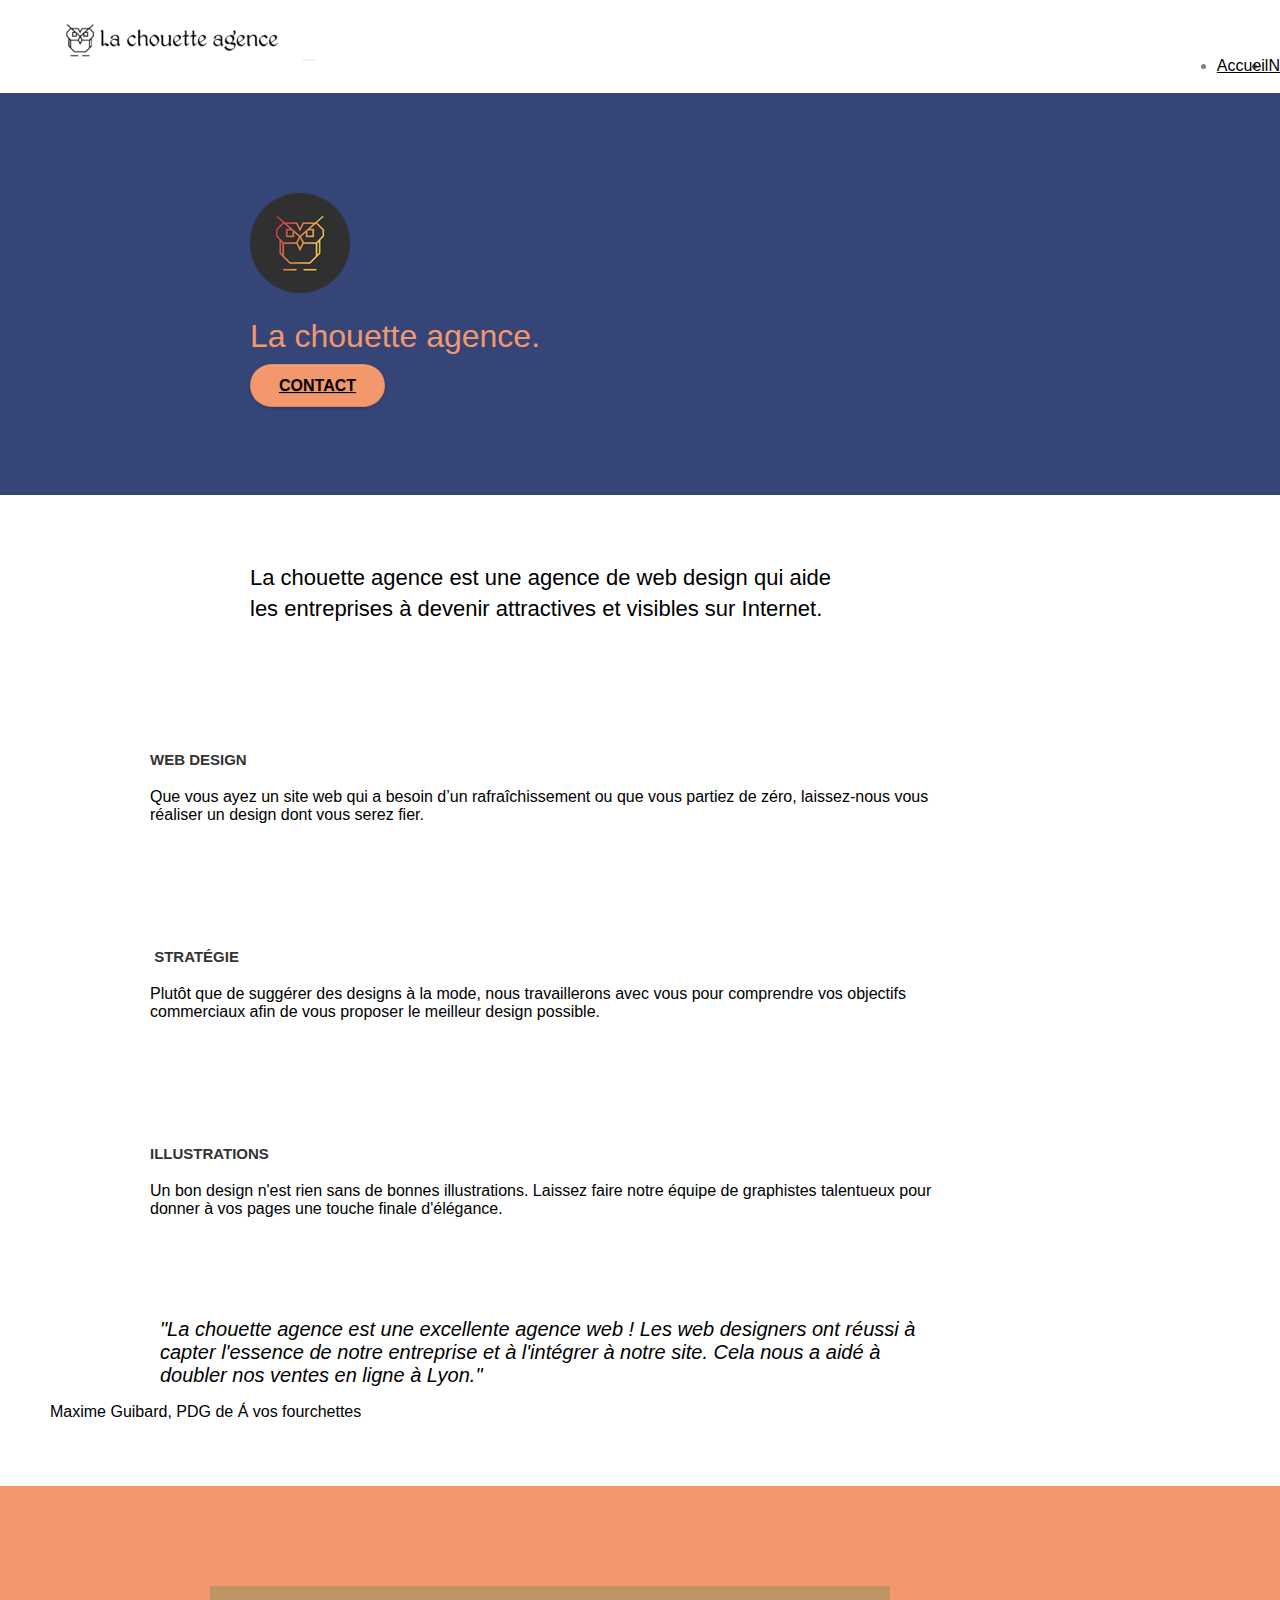
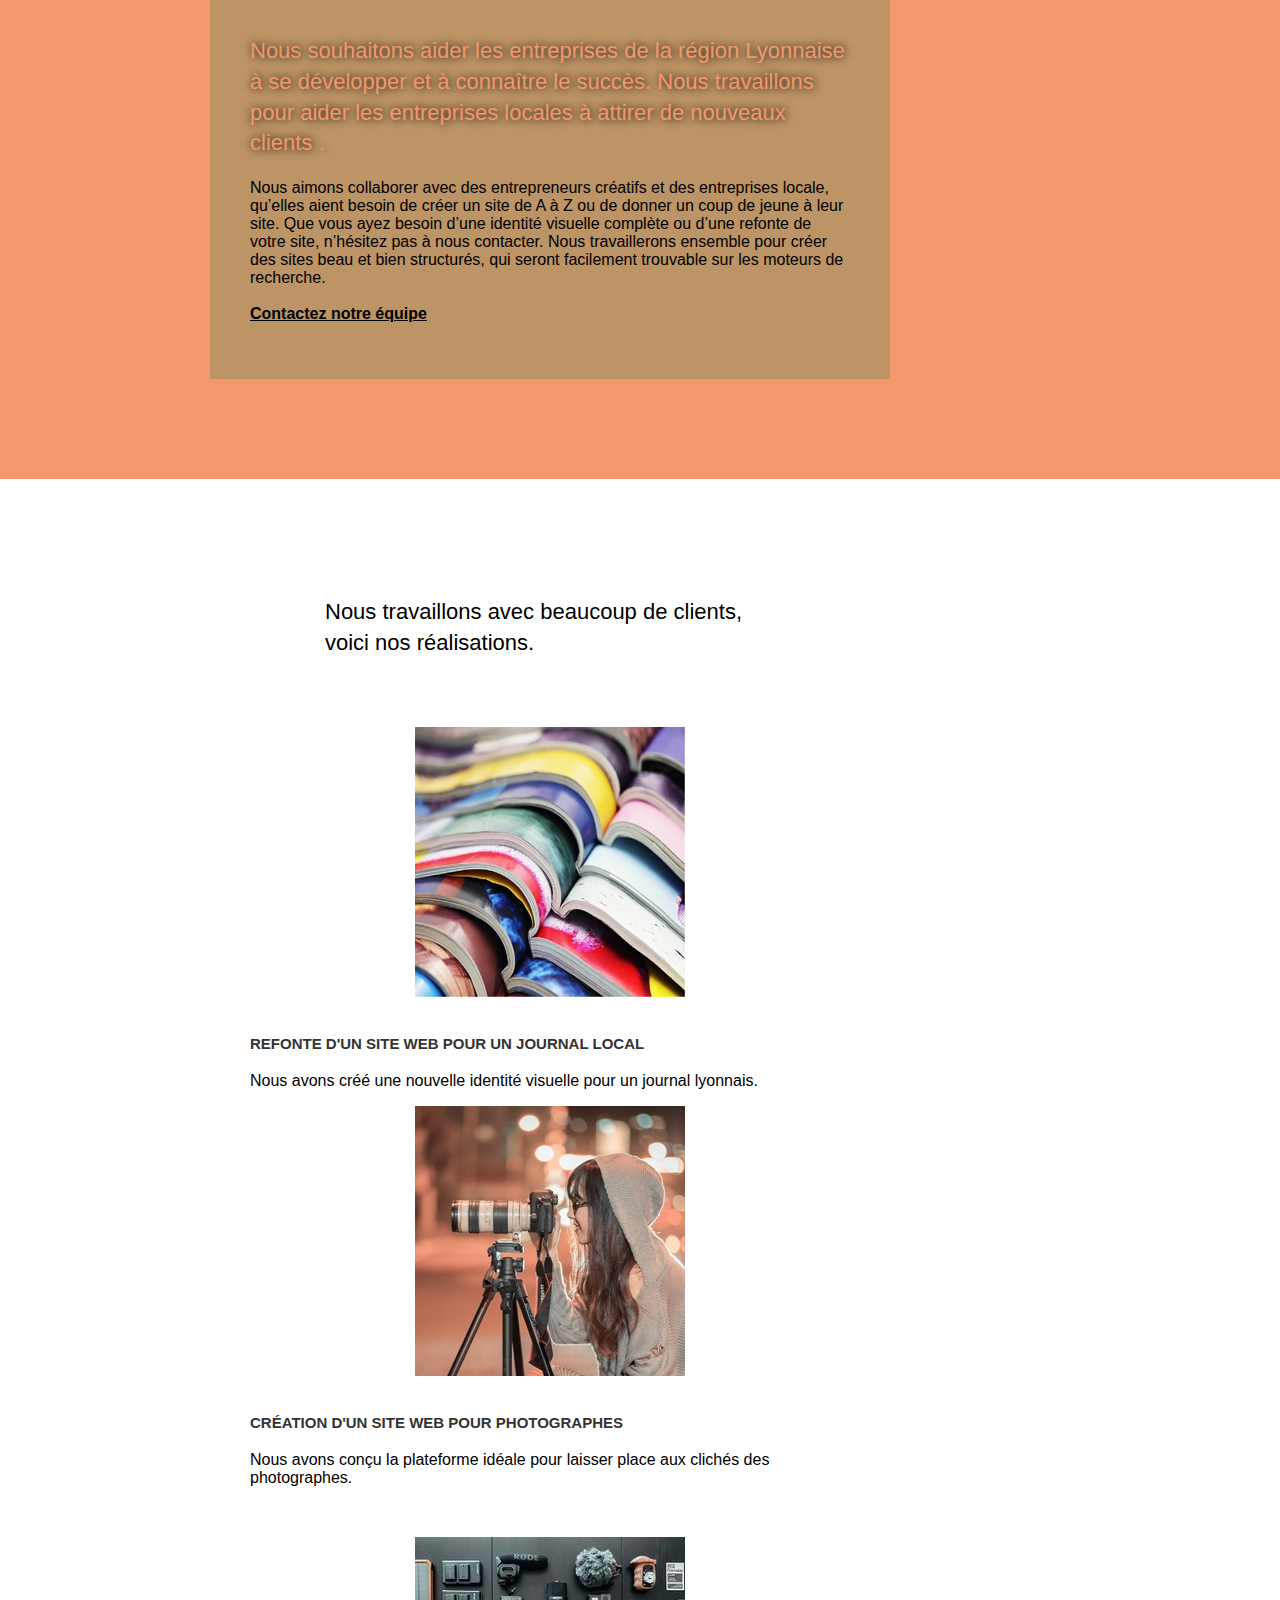
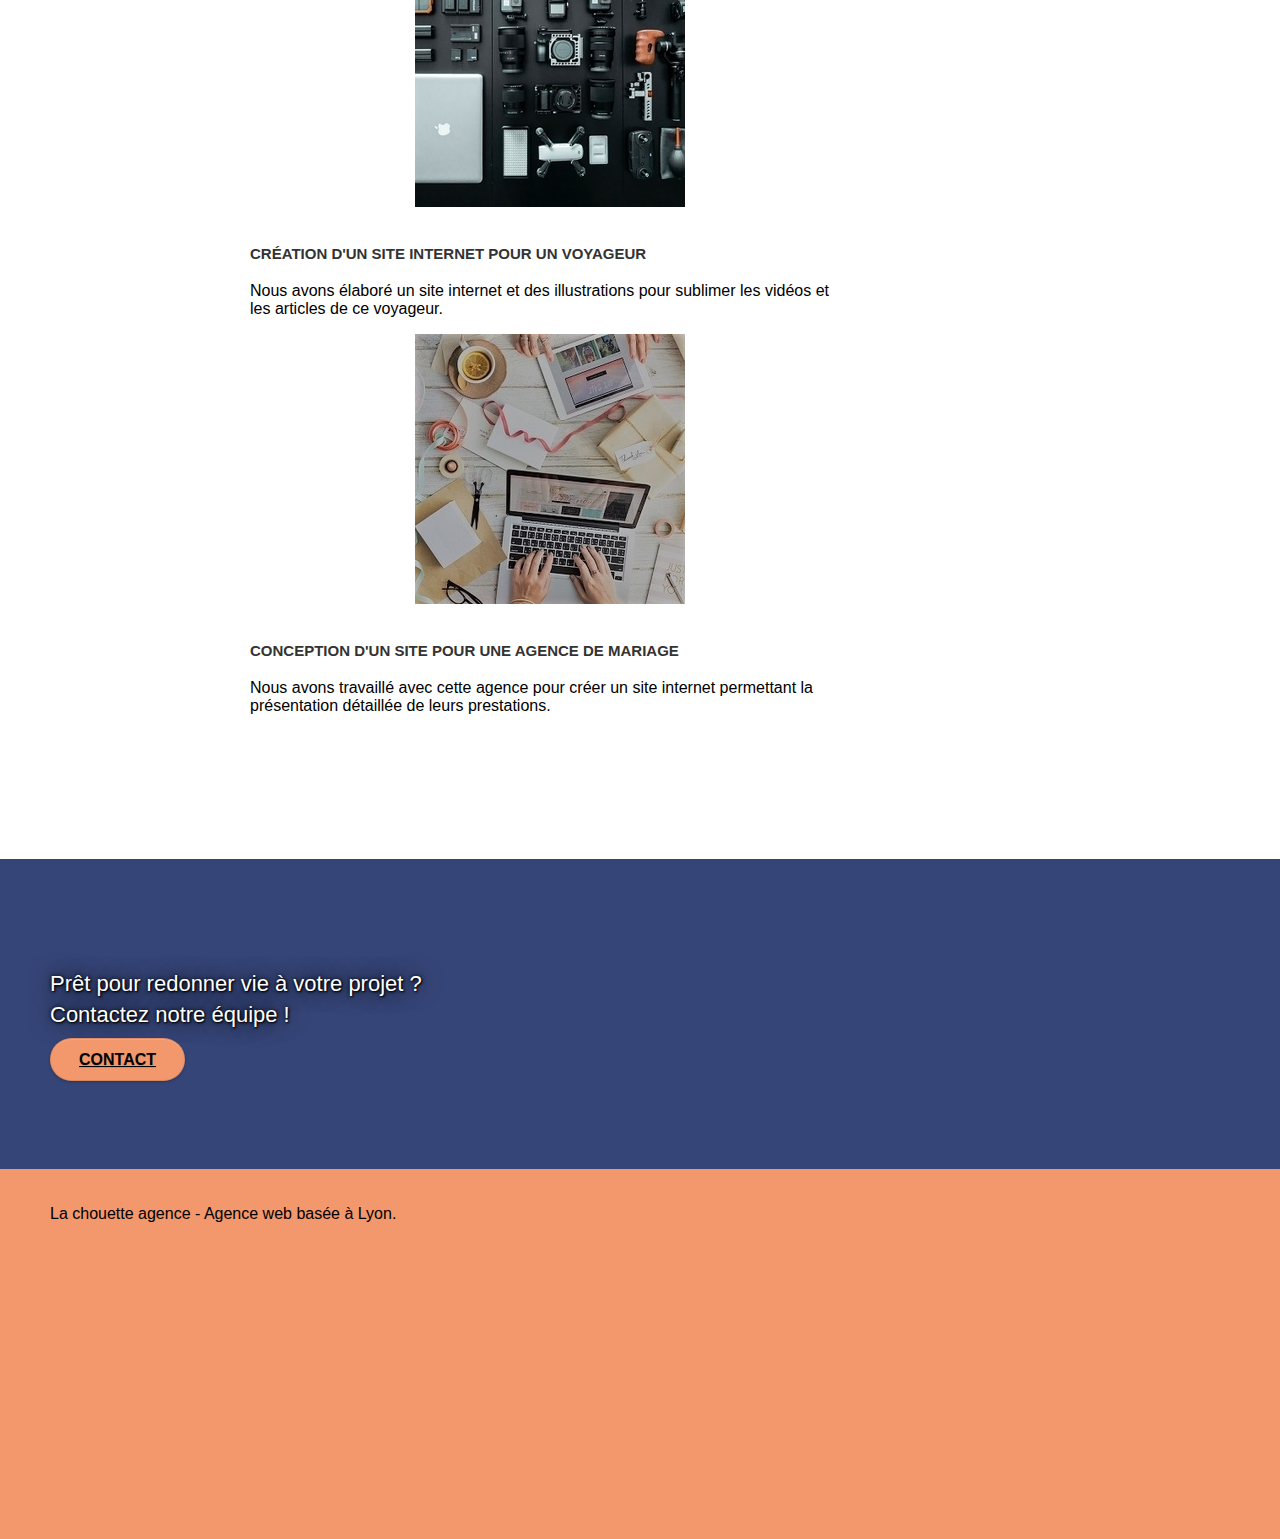
==== commit 52cd2a84: "MàJ liens 'Contact' + modif. maj. noms class" ====
--- a/index.html
+++ b/index.html
@@ -50,7 +50,7 @@
 				<!-- Navbar -->
 				<nav class="navbar row">
 					<div class="navbar-header">
-						<a class="navbar-brand" href="index.html"><img src="img/la-chouette-agence.png"
+						<a class="navbar-brand" href="index.html"><img class="nav_logo" src="img/la-chouette-agence.png"
 								alt="Logo de l'entreprise 'La Chouette Agence', en noir. A sa droite le nom de l'agence."></a>
 						<!-- Menu burger -->
 						<button id="nav-toggle" type="button" class="ui-navbar-toggle navbar-toggle"
@@ -65,7 +65,7 @@
 								<a href="index.html">Accueil</a>
 							</li>
 							<li>
-								<a href="page2.html">Nous contacter</a>
+								<a href="contact.html">Nous contacter</a>
 							</li>
 						</ul>
 					</div>
@@ -83,13 +83,13 @@
 			<div class="container bloc-lg">
 				<div class="row tight-width-whitespace">
 					<div class="col-sm-12">
-						<img src="img/logo.png" class="center-block image-resize-mode" width="100"
+						<img src="img/logo.png" class="center-block image-resize-mode bloc1_logo" width="100"
 							alt="Logo de l'entreprise 'La Chouette Agence', coloré. A sa droite le nom de l'agence.">
 						<h1 class="text-center hero-bloc-text tc-white ">
 							La chouette agence.
 						</h1>
 						<div class="text-center">
-							<a href="page2.html" class="btn btn-lg btn-clean btn-rd cta-hero btn-atomic-tangerine"
+							<a href="contact.html" class="btn btn-lg btn-clean btn-rd cta-hero btn-atomic-tangerine"
 								id="cta-hero">Contact</a>
 						</div>
 					</div>
@@ -102,7 +102,7 @@
 		<section class="bloc bgc-white l-bloc" id="bloc-2-services">
 			<div class="container bloc-md">
 				<div class="row">
-					<div class="col-sm-12 text-center bloc2Services">
+					<div class="col-sm-12 text-center bloc2-services">
 						<h2>La chouette agence est une agence de web design qui aide les entreprises à devenir
 							attractives et visibles sur Internet.</h2>
 					</div>
@@ -146,7 +146,7 @@
 					</div>
 				</div>
 				<div class="row voffset-lg voffset">
-					<div class="col-xs-12 col-md-8 col-md-offset-2 text-center bloc2Services_Citation">
+					<div class="col-xs-12 col-md-8 col-md-offset-2 text-center bloc2-services_citation">
 						<p class="citation">"La chouette agence est une excellente agence web ! Les web designers ont
 							réussi à capter l'essence de notre entreprise et à l'intégrer à notre site. Cela nous a aidé
 							à doubler nos ventes en ligne à Lyon."</p>
@@ -163,7 +163,7 @@
 			id="bloc-3-what-i-do">
 			<div class="container bloc-lg">
 				<div class="row tight-width-whitespace black-background">
-					<div class="col-sm-12 bloc3WID">
+					<div class="col-sm-12 bloc3-wid">
 						<h2 class="mg-md text-center tc-white">
 							Nous souhaitons aider les entreprises de la région Lyonnaise à se développer et à connaître
 							le succès. Nous travaillons pour aider les entreprises locales à attirer de nouveaux clients
@@ -175,7 +175,7 @@
 							ayez besoin d’une identité visuelle complète ou d’une refonte de votre site, n’hésitez pas à
 							nous contacter. Nous travaillerons ensemble pour créer des sites beau et bien structurés,
 							qui seront facilement trouvable sur les moteurs de recherche. <br><br><a
-								class="black bold-link" href="page2.html">Contactez notre équipe</a><br>
+								class="black bold-link" href="contact.html">Contactez notre équipe</a><br>
 						</p>
 					</div>
 				</div>
@@ -187,7 +187,7 @@
 		<section class="bloc bgc-white bg-lines-h2-bg bg-repeat l-bloc" id="bloc-4-portfolio">
 			<div class="container bloc-lg">
 				<div class="row">
-					<div class="col-sm-12 text-center bloc4Portfolio">
+					<div class="col-sm-12 text-center bloc4-portfolio">
 						<h2>Nous travaillons avec beaucoup de clients, voici nos réalisations.</h2>
 					</div>
 				</div>
@@ -197,7 +197,7 @@
 							data-caption="Refonte d'un site web pour un journal local" data-frame="snapshot-lb"><img
 								src="img/1.jpg"
 								alt="Pile de livres ouverts et disposés les uns sur les autres en ligne diagonalement."
-								class="img-responsive portfolio-thumb"></a>
+								class="img-responsive portfolio-thumb bloc4-portfolio_img"></a>
 						<h3 class="mg-md text-center">
 							Refonte d'un site web pour un journal local
 						</h3>
@@ -208,7 +208,7 @@
 					<div class="col-sm-6">
 						<a href="#" data-lightbox="img/2.jpg" data-gallery-id="gallery-1"
 							data-caption="Création d'un site web pour photographes" data-frame="snapshot-lb"><img
-								src="img/2.jpg" class="img-responsive portfolio-thumb"
+								src="img/2.jpg" class="img-responsive portfolio-thumb bloc4-portfolio_img"
 								alt="Photo d'une femme en train de prendre une photo."></a>
 						<h3 class="mg-md text-center">
 							Création d'un site web pour photographes
@@ -222,7 +222,7 @@
 					<div class="col-sm-6">
 						<a href="#" data-lightbox="img/3.jpg" data-gallery-id="gallery-1"
 							data-caption="Création d'un site internet pour un voyageur" data-frame="snapshot-lb"><img
-								src="img/3.jpg" class="img-responsive portfolio-thumb"
+								src="img/3.jpg" class="img-responsive portfolio-thumb bloc4-portfolio_img"
 								alt="Photo d'un assortiment d'outils numériques."></a>
 						<h3 class="mg-md text-center">
 							Création d'un site internet pour un voyageur
@@ -235,7 +235,7 @@
 					<div class="col-sm-6">
 						<a href="#" data-lightbox="img/4.jpg" data-gallery-id="gallery-1"
 							data-caption="Conception d'un site pour une agence de mariage" data-frame="snapshot-lb"><img
-								src="img/4.jpg" class="img-responsive portfolio-thumb"
+								src="img/4.jpg" class="img-responsive portfolio-thumb bloc4-portfolio_img"
 								alt="Photo d'un espace de travail."></a>
 						<h3 class="mg-md text-center">
 							Conception d'un site pour une agence de mariage
@@ -253,12 +253,12 @@
 		<!-- bloc-5-cta -->
 		<section class="bloc bgc-dark-slate-blue bg-banniere d-bloc bloc-bg-texture texture-paper" id="bloc-5-cta">
 			<div class="container bloc-lg">
-				<div class="row bloc5CTA">
+				<div class="row bloc5-cta">
 					<h2 class="mg-md text-center tc-white">
 						Prêt pour redonner vie à votre projet ?<br>Contactez notre équipe !
 					</h2>
 					<div class="col-sm-12 text-center">
-						<a href="page2.html"
+						<a href="contact.html"
 							class="btn btn-atomic-tangerine btn-clean btn-rd btn-lg cta-hero">Contact</a>
 					</div>
 				</div>
--- a/style.css
+++ b/style.css
@@ -301,9 +301,21 @@
   line-height: 44px;
 }
 
+/* Modifications apportées au 'CSS' */
+
+.nav_logo
+{
+    height: 40px;
+    width: 214px;
+}
+
+/* Fin des modifications apportées au 'CSS' */
+
 .navbar-brand img {
+/* Modifications apportées au 'CSS'
   height: 40px;
   max-height: 200px;
+Fin des modifications apportées au 'CSS' */
   margin: 0 5px 0 0;
   display: inline;
 }
@@ -659,6 +671,13 @@
   /* Fin des modifications apportées au 'CSS' */
 }
 
+  /* Modifications apportées au 'CSS' */
+  a:focus
+  {
+      border: black 2px solid;
+  }
+  /* Fin des modifications apportées au 'CSS' */
+
 .container {
   max-width: 1000px;
 }
@@ -702,13 +721,13 @@
   font-size: 20px;
 }
 
-.bloc6_IntroContact > h1,
-.bloc6_IntroContact > p,
-.bloc6_IntroContact > h2 {
+.bloc6-intro_contact > h1,
+.bloc6-intro_contact > p,
+.bloc6-intro_contact > h2 {
   color: black !important;
 }
 
-.bloc6_IntroContact > h2 {
+.bloc6-intro_contact > h2 {
   font-size: 14px;
   text-align: center;
   margin-top: 1px;
@@ -734,6 +753,22 @@
 
 /* Fin des modifications apportées au CSS */
 
+/* Modifications apportées au 'CSS' */
+
+.bloc1_logo
+{
+    height: 100px;
+    width: 100px;
+}
+
+.bloc4-portfolio_img
+{
+    height: 270px;
+    width: 270px;
+}
+
+/* Fin des modifications apportées au 'CSS' */
+
 .social {
   max-width: 400px;
   margin: auto auto auto auto;
@@ -741,23 +776,23 @@
 
 /* Modifications apportées au CSS */
 
-.bloc2Services {
+.bloc2-services {
   display: flex;
   justify-content: center;
 }
 
-.bloc2Services > h2 {
+.bloc2-services > h2 {
   font-size: 22px;
   line-height: 1.4em;
   width: 60%;
 }
 
-.bloc2Services_Citation {
+.bloc2-services_citation {
   display: flex;
   flex-direction: column;
 }
 
-.bloc2Services_Citation > .citation {
+.bloc2-services_citation > .citation {
   font-size: 20px;
   font-style: italic;
   width: 78%;
@@ -765,26 +800,26 @@
   margin-bottom: 0;
 }
 
-.bloc2Services_Citation > p {
+.bloc2-services_citation > p {
   margin-bottom: 15px;
 }
 
-.bloc3WID > h2 {
+.bloc3-wid > h2 {
   text-shadow: black 1px 0 10px;
 }
 
-.bloc4Portfolio {
+.bloc4-portfolio {
   display: flex;
   justify-content: center;
 }
 
-.bloc4Portfolio > h2 {
+.bloc4-portfolio > h2 {
   font-size: 22px;
   line-height: 1.4em;
   width: 45%;
 }
 
-.bloc5CTA > h2 {
+.bloc5-cta > h2 {
   text-shadow: 1px 1px 2px black, 0 0 1em black, 0 0 0.2em black;
   color: white !important;
 }
@@ -932,7 +967,7 @@
 }
 
 .bg-presentation {
-  background-image: url("img/image-de-presentation.jpg");
+  background-image: url("img/image_de_presentation.jpg");
 }
 
 @media (max-width: 1024px) {
